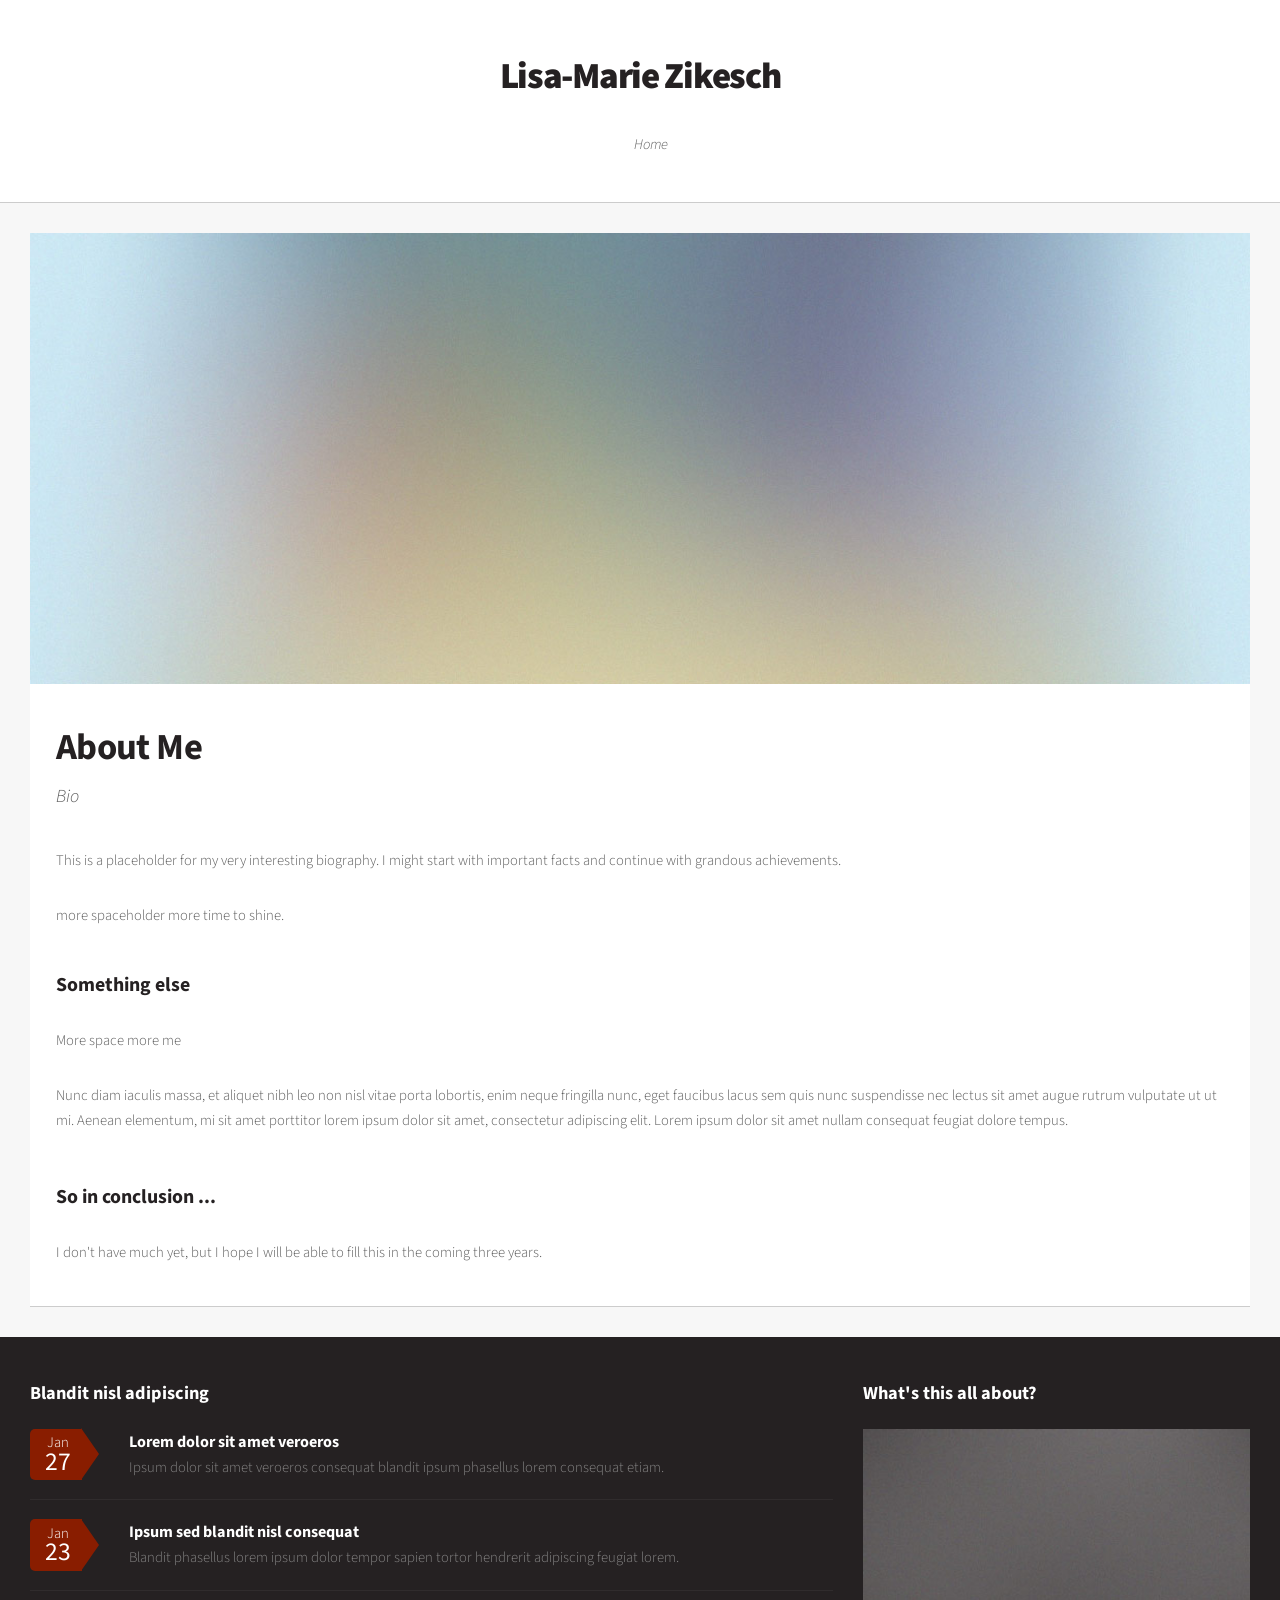
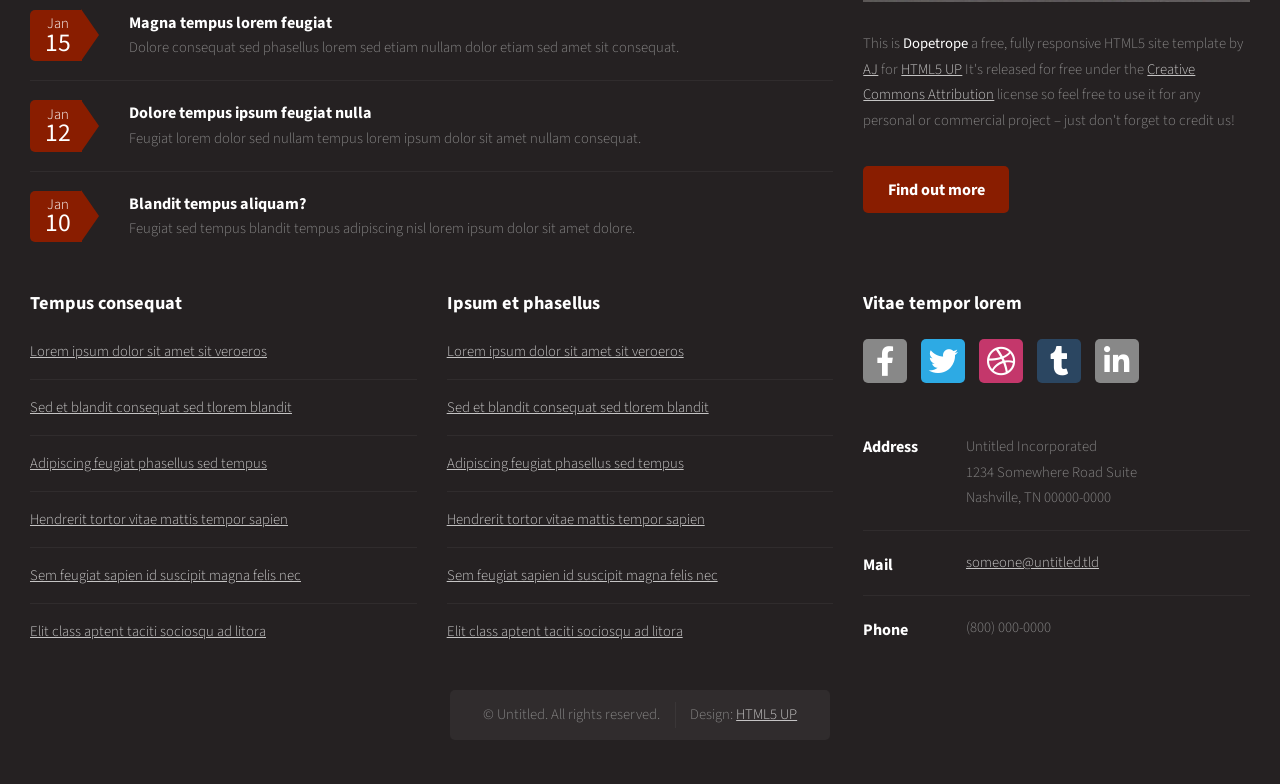
==== impressum.html @ c59437ec "create impressum" ====
<!DOCTYPE HTML>
<!--
	Dopetrope by HTML5 UP
	html5up.net | @ajlkn
	Free for personal and commercial use under the CCA 3.0 license (html5up.net/license)
-->
<html>
	<head>
		<title>Impressum</title>
		<meta charset="utf-8" />
		<meta name="viewport" content="width=device-width, initial-scale=1, user-scalable=no" />
		<link rel="stylesheet" href="assets/css/main.css" />
		<link rel="icon" type="image/png" href="images/favicon.png">
	</head>
	<body class="no-sidebar is-preload">
		<div id="page-wrapper">

			<!-- Header -->
				<section id="header">

					<!-- Logo -->
						<h1><a href="index.html">Lisa-Marie Zikesch</a></h1>

					<!-- Nav -->
						<nav id="nav">
							<ul>
								<li><a href="index.html">Home</a></li>
								<!--
								<li class="current"><a href="no-sidebar.html">About Me</a></li>
								<li>
									<a href="#">Menu</a>
									<ul>
										<li><a href="#">Lorem ipsum dolor</a></li>
										<li><a href="#">Magna phasellus</a></li>
										<li><a href="#">Etiam dolore nisl</a></li>
										<li>
											<a href="#">Phasellus consequat</a>
											<ul>
												<li><a href="#">Magna phasellus</a></li>
												<li><a href="#">Etiam dolore nisl</a></li>
												<li><a href="#">Veroeros feugiat</a></li>
												<li><a href="#">Nisl sed aliquam</a></li>
												<li><a href="#">Dolore adipiscing</a></li>
											</ul>
										</li>
										<li><a href="#">Veroeros feugiat</a></li>
									</ul>
								</li>
						
								<li><a href="left-sidebar.html">Left Sidebar</a></li>
								<li><a href="right-sidebar.html">Right Sidebar</a></li>
							-->
						
							</ul>
						</nav>

				</section>

			<!-- Main -->
				<section id="main">
					<div class="container">

						<!-- Content -->
							<article class="box post">
								<a href="#" class="image featured"><img src="images/pic01.jpg" alt="" /></a>
								<header>
									<h2>About Me</h2>
									<p>Bio</p>
								</header>
								<p>
									This is a placeholder for my very interesting biography. I might start with important facts and continue with grandous achievements.
								</p>
								<p>
									more spaceholder more time to shine.
								</p>
								<section>
									<header>
										<h3>Something else</h3>
									</header>
									<p>
										More space more me
									</p>
									<p>
										Nunc diam iaculis massa, et aliquet nibh leo non nisl vitae porta lobortis, enim neque fringilla nunc,
										eget faucibus lacus sem quis nunc suspendisse nec lectus sit amet augue rutrum vulputate ut ut mi. Aenean
										elementum, mi sit amet porttitor lorem ipsum dolor sit amet, consectetur adipiscing elit. Lorem ipsum dolor
										sit amet nullam consequat feugiat dolore tempus.
									</p>
								</section>
								<section>
									<header>
										<h3>So in conclusion ...</h3>
									</header>
									<p>
										I don't have much yet, but I hope I will be able to fill this in the coming three years.
									</p>
								</section>
							</article>

					</div>
				</section>

			<!-- Footer -->
				<section id="footer">
					<div class="container">
						<div class="row">
							<div class="col-8 col-12-medium">
								<section>
									<header>
										<h2>Blandit nisl adipiscing</h2>
									</header>
									<ul class="dates">
										<li>
											<span class="date">Jan <strong>27</strong></span>
											<h3><a href="#">Lorem dolor sit amet veroeros</a></h3>
											<p>Ipsum dolor sit amet veroeros consequat blandit ipsum phasellus lorem consequat etiam.</p>
										</li>
										<li>
											<span class="date">Jan <strong>23</strong></span>
											<h3><a href="#">Ipsum sed blandit nisl consequat</a></h3>
											<p>Blandit phasellus lorem ipsum dolor tempor sapien tortor hendrerit adipiscing feugiat lorem.</p>
										</li>
										<li>
											<span class="date">Jan <strong>15</strong></span>
											<h3><a href="#">Magna tempus lorem feugiat</a></h3>
											<p>Dolore consequat sed phasellus lorem sed etiam nullam dolor etiam sed amet sit consequat.</p>
										</li>
										<li>
											<span class="date">Jan <strong>12</strong></span>
											<h3><a href="#">Dolore tempus ipsum feugiat nulla</a></h3>
											<p>Feugiat lorem dolor sed nullam tempus lorem ipsum dolor sit amet nullam consequat.</p>
										</li>
										<li>
											<span class="date">Jan <strong>10</strong></span>
											<h3><a href="#">Blandit tempus aliquam?</a></h3>
											<p>Feugiat sed tempus blandit tempus adipiscing nisl lorem ipsum dolor sit amet dolore.</p>
										</li>
									</ul>
								</section>
							</div>
							<div class="col-4 col-12-medium">
								<section>
									<header>
										<h2>What's this all about?</h2>
									</header>
									<a href="#" class="image featured"><img src="images/pic10.jpg" alt="" /></a>
									<p>
										This is <strong>Dopetrope</strong> a free, fully responsive HTML5 site template by
										<a href="http://twitter.com/ajlkn">AJ</a> for <a href="http://html5up.net/">HTML5 UP</a> It's released for free under
										the <a href="http://html5up.net/license/">Creative Commons Attribution</a> license so feel free to use it for any personal or commercial project &ndash; just don't forget to credit us!
									</p>
									<footer>
										<ul class="actions">
											<li><a href="#" class="button">Find out more</a></li>
										</ul>
									</footer>
								</section>
							</div>
							<div class="col-4 col-6-medium col-12-small">
								<section>
									<header>
										<h2>Tempus consequat</h2>
									</header>
									<ul class="divided">
										<li><a href="#">Lorem ipsum dolor sit amet sit veroeros</a></li>
										<li><a href="#">Sed et blandit consequat sed tlorem blandit</a></li>
										<li><a href="#">Adipiscing feugiat phasellus sed tempus</a></li>
										<li><a href="#">Hendrerit tortor vitae mattis tempor sapien</a></li>
										<li><a href="#">Sem feugiat sapien id suscipit magna felis nec</a></li>
										<li><a href="#">Elit class aptent taciti sociosqu ad litora</a></li>
									</ul>
								</section>
							</div>
							<div class="col-4 col-6-medium col-12-small">
								<section>
									<header>
										<h2>Ipsum et phasellus</h2>
									</header>
									<ul class="divided">
										<li><a href="#">Lorem ipsum dolor sit amet sit veroeros</a></li>
										<li><a href="#">Sed et blandit consequat sed tlorem blandit</a></li>
										<li><a href="#">Adipiscing feugiat phasellus sed tempus</a></li>
										<li><a href="#">Hendrerit tortor vitae mattis tempor sapien</a></li>
										<li><a href="#">Sem feugiat sapien id suscipit magna felis nec</a></li>
										<li><a href="#">Elit class aptent taciti sociosqu ad litora</a></li>
									</ul>
								</section>
							</div>
							<div class="col-4 col-12-medium">
								<section>
									<header>
										<h2>Vitae tempor lorem</h2>
									</header>
									<ul class="social">
										<li><a class="icon brands fa-facebook-f" href="#"><span class="label">Facebook</span></a></li>
										<li><a class="icon brands fa-twitter" href="#"><span class="label">Twitter</span></a></li>
										<li><a class="icon brands fa-dribbble" href="#"><span class="label">Dribbble</span></a></li>
										<li><a class="icon brands fa-tumblr" href="#"><span class="label">Tumblr</span></a></li>
										<li><a class="icon brands fa-linkedin-in" href="#"><span class="label">LinkedIn</span></a></li>
									</ul>
									<ul class="contact">
										<li>
											<h3>Address</h3>
											<p>
												Untitled Incorporated<br />
												1234 Somewhere Road Suite<br />
												Nashville, TN 00000-0000
											</p>
										</li>
										<li>
											<h3>Mail</h3>
											<p><a href="#">someone@untitled.tld</a></p>
										</li>
										<li>
											<h3>Phone</h3>
											<p>(800) 000-0000</p>
										</li>
									</ul>
								</section>
							</div>
							<div class="col-12">

								<!-- Copyright -->
									<div id="copyright">
										<ul class="links">
											<li>&copy; Untitled. All rights reserved.</li><li>Design: <a href="http://html5up.net">HTML5 UP</a></li>
										</ul>
									</div>

							</div>
						</div>
					</div>
				</section>

		</div>

		<!-- Scripts -->
			<script src="assets/js/jquery.min.js"></script>
			<script src="assets/js/jquery.dropotron.min.js"></script>
			<script src="assets/js/browser.min.js"></script>
			<script src="assets/js/breakpoints.min.js"></script>
			<script src="assets/js/util.js"></script>
			<script src="assets/js/main.js"></script>

	</body>
</html>
---- assets/css/main.css ----
@import url("fontawesome-all.min.css");
@import url("https://fonts.googleapis.com/css?family=Source+Sans+Pro:300,400,700,900,300italic");

/*
	Dopetrope by HTML5 UP
	html5up.net | @ajlkn
	Free for personal and commercial use under the CCA 3.0 license (html5up.net/license)
*/

html, body, div, span, applet, object,
iframe, h1, h2, h3, h4, h5, h6, p, blockquote,
pre, a, abbr, acronym, address, big, cite,
code, del, dfn, em, img, ins, kbd, q, s, samp,
small, strike, strong, sub, sup, tt, var, b,
u, i, center, dl, dt, dd, ol, ul, li, fieldset,
form, label, legend, table, caption, tbody,
tfoot, thead, tr, th, td, article, aside,
canvas, details, embed, figure, figcaption,
footer, header, hgroup, menu, nav, output, ruby,
section, summary, time, mark, audio, video {
	margin: 0;
	padding: 0;
	border: 0;
	font-size: 100%;
	font: inherit;
	vertical-align: baseline;}

article, aside, details, figcaption, figure,
footer, header, hgroup, menu, nav, section {
	display: block;}

body {
	line-height: 1;
}

ol, ul {
	list-style: none;
}

blockquote, q {
	quotes: none;
}

	blockquote:before, blockquote:after, q:before, q:after {
		content: '';
		content: none;
	}

table {
	border-collapse: collapse;
	border-spacing: 0;
}

body {
	-webkit-text-size-adjust: none;
}

mark {
	background-color: transparent;
	color: inherit;
}

input::-moz-focus-inner {
	border: 0;
	padding: 0;
}

input, select, textarea {
	-moz-appearance: none;
	-webkit-appearance: none;
	-ms-appearance: none;
	appearance: none;
}

/* Basic */

	html {
		box-sizing: border-box;
	}

	*, *:before, *:after {
		box-sizing: inherit;
	}

	body {
		background: #252122;
		background-image: url("images/bg02.png");
	}

		body.is-preload *, body.is-preload *:before, body.is-preload *:after {
			-moz-animation: none !important;
			-webkit-animation: none !important;
			-ms-animation: none !important;
			animation: none !important;
			-moz-transition: none !important;
			-webkit-transition: none !important;
			-ms-transition: none !important;
			transition: none !important;
		}

	body, input, textarea, select {
		font-family: 'Source Sans Pro';
		font-weight: 300;
		color: #5d5d5d;
		font-size: 14pt;
		line-height: 1.75em;
	}

	strong, b {
		color: #252122;
		font-weight: 400;
	}

	i, em {
		font-style: italic;
	}

	sub {
		position: relative;
		top: 0.5em;
		font-size: 0.8em;
	}

	sup {
		position: relative;
		top: -0.5em;
		font-size: 0.8em;
	}

	blockquote {
		border-left: solid 0.75em #dddddd;
		padding: 1em 0 1em 1.5em;
		font-style: italic;
	}

	h1, h2, h3, h4, h5, h6 {
		color: #252122;
		font-weight: 700;
	}

	h1 a, h2 a, h3 a, h4 a, h5 a, h6 a {
		color: inherit;
		text-decoration: none;
	}

	h2 {
		font-size: 1.5em;
	}

	h3 {
		font-size: 1.35em;
	}

	a {
		color: #891d00;
		text-decoration: underline;
	}

		a:hover {
			text-decoration: none;
		}

	br.clear {
		clear: both;
	}

	hr {
		border: 0;
		border-top: solid 1px #dddddd;
		height: 1px;
		margin: 2em 0 2em 0;
	}

	p, ul, ol, dl, table {
		margin-bottom: 2em;
	}

/* Container */

	.container {
		margin: 0 auto;
		max-width: 100%;
		width: 70em;
	}

		@media screen and (max-width: 1680px) {

			.container {
				width: 70em;
			}

		}

		@media screen and (max-width: 1280px) {

			.container {
				width: calc(100% - 60px);
			}

		}

		@media screen and (max-width: 980px) {

			.container {
				width: calc(100% - 80px);
			}

		}

		@media screen and (max-width: 736px) {

			.container {
				width: calc(100% - 40px);
			}

		}

/* Row */

	.row {
		display: flex;
		flex-wrap: wrap;
		box-sizing: border-box;
		align-items: stretch;
	}

		.row > * {
			box-sizing: border-box;
		}

		.row.gtr-uniform > * > :last-child {
			margin-bottom: 0;
		}

		.row.aln-left {
			justify-content: flex-start;
		}

		.row.aln-center {
			justify-content: center;
		}

		.row.aln-right {
			justify-content: flex-end;
		}

		.row.aln-top {
			align-items: flex-start;
		}

		.row.aln-middle {
			align-items: center;
		}

		.row.aln-bottom {
			align-items: flex-end;
		}

		.row > .imp {
			order: -1;
		}

		.row > .col-1 {
			width: 8.33333%;
		}

		.row > .off-1 {
			margin-left: 8.33333%;
		}

		.row > .col-2 {
			width: 16.66667%;
		}

		.row > .off-2 {
			margin-left: 16.66667%;
		}

		.row > .col-3 {
			width: 25%;
		}

		.row > .off-3 {
			margin-left: 25%;
		}

		.row > .col-4 {
			width: 33.33333%;
		}

		.row > .off-4 {
			margin-left: 33.33333%;
		}

		.row > .col-5 {
			width: 41.66667%;
		}

		.row > .off-5 {
			margin-left: 41.66667%;
		}

		.row > .col-6 {
			width: 50%;
		}

		.row > .off-6 {
			margin-left: 50%;
		}

		.row > .col-7 {
			width: 58.33333%;
		}

		.row > .off-7 {
			margin-left: 58.33333%;
		}

		.row > .col-8 {
			width: 66.66667%;
		}

		.row > .off-8 {
			margin-left: 66.66667%;
		}

		.row > .col-9 {
			width: 75%;
		}

		.row > .off-9 {
			margin-left: 75%;
		}

		.row > .col-10 {
			width: 83.33333%;
		}

		.row > .off-10 {
			margin-left: 83.33333%;
		}

		.row > .col-11 {
			width: 91.66667%;
		}

		.row > .off-11 {
			margin-left: 91.66667%;
		}

		.row > .col-12 {
			width: 100%;
		}

		.row > .off-12 {
			margin-left: 100%;
		}

		.row.gtr-0 {
			margin-top: 0px;
			margin-left: 0px;
		}

			.row.gtr-0 > * {
				padding: 0px 0 0 0px;
			}

			.row.gtr-0.gtr-uniform {
				margin-top: 0px;
			}

				.row.gtr-0.gtr-uniform > * {
					padding-top: 0px;
				}

		.row.gtr-25 {
			margin-top: -12.5px;
			margin-left: -12.5px;
		}

			.row.gtr-25 > * {
				padding: 12.5px 0 0 12.5px;
			}

			.row.gtr-25.gtr-uniform {
				margin-top: -12.5px;
			}

				.row.gtr-25.gtr-uniform > * {
					padding-top: 12.5px;
				}

		.row.gtr-50 {
			margin-top: -25px;
			margin-left: -25px;
		}

			.row.gtr-50 > * {
				padding: 25px 0 0 25px;
			}

			.row.gtr-50.gtr-uniform {
				margin-top: -25px;
			}

				.row.gtr-50.gtr-uniform > * {
					padding-top: 25px;
				}

		.row {
			margin-top: -50px;
			margin-left: -50px;
		}

			.row > * {
				padding: 50px 0 0 50px;
			}

			.row.gtr-uniform {
				margin-top: -50px;
			}

				.row.gtr-uniform > * {
					padding-top: 50px;
				}

		.row.gtr-150 {
			margin-top: -75px;
			margin-left: -75px;
		}

			.row.gtr-150 > * {
				padding: 75px 0 0 75px;
			}

			.row.gtr-150.gtr-uniform {
				margin-top: -75px;
			}

				.row.gtr-150.gtr-uniform > * {
					padding-top: 75px;
				}

		.row.gtr-200 {
			margin-top: -100px;
			margin-left: -100px;
		}

			.row.gtr-200 > * {
				padding: 100px 0 0 100px;
			}

			.row.gtr-200.gtr-uniform {
				margin-top: -100px;
			}

				.row.gtr-200.gtr-uniform > * {
					padding-top: 100px;
				}

		@media screen and (max-width: 1680px) {

			.row {
				display: flex;
				flex-wrap: wrap;
				box-sizing: border-box;
				align-items: stretch;
			}

				.row > * {
					box-sizing: border-box;
				}

				.row.gtr-uniform > * > :last-child {
					margin-bottom: 0;
				}

				.row.aln-left {
					justify-content: flex-start;
				}

				.row.aln-center {
					justify-content: center;
				}

				.row.aln-right {
					justify-content: flex-end;
				}

				.row.aln-top {
					align-items: flex-start;
				}

				.row.aln-middle {
					align-items: center;
				}

				.row.aln-bottom {
					align-items: flex-end;
				}

				.row > .imp-xlarge {
					order: -1;
				}

				.row > .col-1-xlarge {
					width: 8.33333%;
				}

				.row > .off-1-xlarge {
					margin-left: 8.33333%;
				}

				.row > .col-2-xlarge {
					width: 16.66667%;
				}

				.row > .off-2-xlarge {
					margin-left: 16.66667%;
				}

				.row > .col-3-xlarge {
					width: 25%;
				}

				.row > .off-3-xlarge {
					margin-left: 25%;
				}

				.row > .col-4-xlarge {
					width: 33.33333%;
				}

				.row > .off-4-xlarge {
					margin-left: 33.33333%;
				}

				.row > .col-5-xlarge {
					width: 41.66667%;
				}

				.row > .off-5-xlarge {
					margin-left: 41.66667%;
				}

				.row > .col-6-xlarge {
					width: 50%;
				}

				.row > .off-6-xlarge {
					margin-left: 50%;
				}

				.row > .col-7-xlarge {
					width: 58.33333%;
				}

				.row > .off-7-xlarge {
					margin-left: 58.33333%;
				}

				.row > .col-8-xlarge {
					width: 66.66667%;
				}

				.row > .off-8-xlarge {
					margin-left: 66.66667%;
				}

				.row > .col-9-xlarge {
					width: 75%;
				}

				.row > .off-9-xlarge {
					margin-left: 75%;
				}

				.row > .col-10-xlarge {
					width: 83.33333%;
				}

				.row > .off-10-xlarge {
					margin-left: 83.33333%;
				}

				.row > .col-11-xlarge {
					width: 91.66667%;
				}

				.row > .off-11-xlarge {
					margin-left: 91.66667%;
				}

				.row > .col-12-xlarge {
					width: 100%;
				}

				.row > .off-12-xlarge {
					margin-left: 100%;
				}

				.row.gtr-0 {
					margin-top: 0px;
					margin-left: 0px;
				}

					.row.gtr-0 > * {
						padding: 0px 0 0 0px;
					}

					.row.gtr-0.gtr-uniform {
						margin-top: 0px;
					}

						.row.gtr-0.gtr-uniform > * {
							padding-top: 0px;
						}

				.row.gtr-25 {
					margin-top: -12.5px;
					margin-left: -12.5px;
				}

					.row.gtr-25 > * {
						padding: 12.5px 0 0 12.5px;
					}

					.row.gtr-25.gtr-uniform {
						margin-top: -12.5px;
					}

						.row.gtr-25.gtr-uniform > * {
							padding-top: 12.5px;
						}

				.row.gtr-50 {
					margin-top: -25px;
					margin-left: -25px;
				}

					.row.gtr-50 > * {
						padding: 25px 0 0 25px;
					}

					.row.gtr-50.gtr-uniform {
						margin-top: -25px;
					}

						.row.gtr-50.gtr-uniform > * {
							padding-top: 25px;
						}

				.row {
					margin-top: -50px;
					margin-left: -50px;
				}

					.row > * {
						padding: 50px 0 0 50px;
					}

					.row.gtr-uniform {
						margin-top: -50px;
					}

						.row.gtr-uniform > * {
							padding-top: 50px;
						}

				.row.gtr-150 {
					margin-top: -75px;
					margin-left: -75px;
				}

					.row.gtr-150 > * {
						padding: 75px 0 0 75px;
					}

					.row.gtr-150.gtr-uniform {
						margin-top: -75px;
					}

						.row.gtr-150.gtr-uniform > * {
							padding-top: 75px;
						}

				.row.gtr-200 {
					margin-top: -100px;
					margin-left: -100px;
				}

					.row.gtr-200 > * {
						padding: 100px 0 0 100px;
					}

					.row.gtr-200.gtr-uniform {
						margin-top: -100px;
					}

						.row.gtr-200.gtr-uniform > * {
							padding-top: 100px;
						}

		}

		@media screen and (max-width: 1280px) {

			.row {
				display: flex;
				flex-wrap: wrap;
				box-sizing: border-box;
				align-items: stretch;
			}

				.row > * {
					box-sizing: border-box;
				}

				.row.gtr-uniform > * > :last-child {
					margin-bottom: 0;
				}

				.row.aln-left {
					justify-content: flex-start;
				}

				.row.aln-center {
					justify-content: center;
				}

				.row.aln-right {
					justify-content: flex-end;
				}

				.row.aln-top {
					align-items: flex-start;
				}

				.row.aln-middle {
					align-items: center;
				}

				.row.aln-bottom {
					align-items: flex-end;
				}

				.row > .imp-large {
					order: -1;
				}

				.row > .col-1-large {
					width: 8.33333%;
				}

				.row > .off-1-large {
					margin-left: 8.33333%;
				}

				.row > .col-2-large {
					width: 16.66667%;
				}

				.row > .off-2-large {
					margin-left: 16.66667%;
				}

				.row > .col-3-large {
					width: 25%;
				}

				.row > .off-3-large {
					margin-left: 25%;
				}

				.row > .col-4-large {
					width: 33.33333%;
				}

				.row > .off-4-large {
					margin-left: 33.33333%;
				}

				.row > .col-5-large {
					width: 41.66667%;
				}

				.row > .off-5-large {
					margin-left: 41.66667%;
				}

				.row > .col-6-large {
					width: 50%;
				}

				.row > .off-6-large {
					margin-left: 50%;
				}

				.row > .col-7-large {
					width: 58.33333%;
				}

				.row > .off-7-large {
					margin-left: 58.33333%;
				}

				.row > .col-8-large {
					width: 66.66667%;
				}

				.row > .off-8-large {
					margin-left: 66.66667%;
				}

				.row > .col-9-large {
					width: 75%;
				}

				.row > .off-9-large {
					margin-left: 75%;
				}

				.row > .col-10-large {
					width: 83.33333%;
				}

				.row > .off-10-large {
					margin-left: 83.33333%;
				}

				.row > .col-11-large {
					width: 91.66667%;
				}

				.row > .off-11-large {
					margin-left: 91.66667%;
				}

				.row > .col-12-large {
					width: 100%;
				}

				.row > .off-12-large {
					margin-left: 100%;
				}

				.row.gtr-0 {
					margin-top: 0px;
					margin-left: 0px;
				}

					.row.gtr-0 > * {
						padding: 0px 0 0 0px;
					}

					.row.gtr-0.gtr-uniform {
						margin-top: 0px;
					}

						.row.gtr-0.gtr-uniform > * {
							padding-top: 0px;
						}

				.row.gtr-25 {
					margin-top: -7.5px;
					margin-left: -7.5px;
				}

					.row.gtr-25 > * {
						padding: 7.5px 0 0 7.5px;
					}

					.row.gtr-25.gtr-uniform {
						margin-top: -7.5px;
					}

						.row.gtr-25.gtr-uniform > * {
							padding-top: 7.5px;
						}

				.row.gtr-50 {
					margin-top: -15px;
					margin-left: -15px;
				}

					.row.gtr-50 > * {
						padding: 15px 0 0 15px;
					}

					.row.gtr-50.gtr-uniform {
						margin-top: -15px;
					}

						.row.gtr-50.gtr-uniform > * {
							padding-top: 15px;
						}

				.row {
					margin-top: -30px;
					margin-left: -30px;
				}

					.row > * {
						padding: 30px 0 0 30px;
					}

					.row.gtr-uniform {
						margin-top: -30px;
					}

						.row.gtr-uniform > * {
							padding-top: 30px;
						}

				.row.gtr-150 {
					margin-top: -45px;
					margin-left: -45px;
				}

					.row.gtr-150 > * {
						padding: 45px 0 0 45px;
					}

					.row.gtr-150.gtr-uniform {
						margin-top: -45px;
					}

						.row.gtr-150.gtr-uniform > * {
							padding-top: 45px;
						}

				.row.gtr-200 {
					margin-top: -60px;
					margin-left: -60px;
				}

					.row.gtr-200 > * {
						padding: 60px 0 0 60px;
					}

					.row.gtr-200.gtr-uniform {
						margin-top: -60px;
					}

						.row.gtr-200.gtr-uniform > * {
							padding-top: 60px;
						}

		}

		@media screen and (max-width: 980px) {

			.row {
				display: flex;
				flex-wrap: wrap;
				box-sizing: border-box;
				align-items: stretch;
			}

				.row > * {
					box-sizing: border-box;
				}

				.row.gtr-uniform > * > :last-child {
					margin-bottom: 0;
				}

				.row.aln-left {
					justify-content: flex-start;
				}

				.row.aln-center {
					justify-content: center;
				}

				.row.aln-right {
					justify-content: flex-end;
				}

				.row.aln-top {
					align-items: flex-start;
				}

				.row.aln-middle {
					align-items: center;
				}

				.row.aln-bottom {
					align-items: flex-end;
				}

				.row > .imp-medium {
					order: -1;
				}

				.row > .col-1-medium {
					width: 8.33333%;
				}

				.row > .off-1-medium {
					margin-left: 8.33333%;
				}

				.row > .col-2-medium {
					width: 16.66667%;
				}

				.row > .off-2-medium {
					margin-left: 16.66667%;
				}

				.row > .col-3-medium {
					width: 25%;
				}

				.row > .off-3-medium {
					margin-left: 25%;
				}

				.row > .col-4-medium {
					width: 33.33333%;
				}

				.row > .off-4-medium {
					margin-left: 33.33333%;
				}

				.row > .col-5-medium {
					width: 41.66667%;
				}

				.row > .off-5-medium {
					margin-left: 41.66667%;
				}

				.row > .col-6-medium {
					width: 50%;
				}

				.row > .off-6-medium {
					margin-left: 50%;
				}

				.row > .col-7-medium {
					width: 58.33333%;
				}

				.row > .off-7-medium {
					margin-left: 58.33333%;
				}

				.row > .col-8-medium {
					width: 66.66667%;
				}

				.row > .off-8-medium {
					margin-left: 66.66667%;
				}

				.row > .col-9-medium {
					width: 75%;
				}

				.row > .off-9-medium {
					margin-left: 75%;
				}

				.row > .col-10-medium {
					width: 83.33333%;
				}

				.row > .off-10-medium {
					margin-left: 83.33333%;
				}

				.row > .col-11-medium {
					width: 91.66667%;
				}

				.row > .off-11-medium {
					margin-left: 91.66667%;
				}

				.row > .col-12-medium {
					width: 100%;
				}

				.row > .off-12-medium {
					margin-left: 100%;
				}

				.row.gtr-0 {
					margin-top: 0px;
					margin-left: 0px;
				}

					.row.gtr-0 > * {
						padding: 0px 0 0 0px;
					}

					.row.gtr-0.gtr-uniform {
						margin-top: 0px;
					}

						.row.gtr-0.gtr-uniform > * {
							padding-top: 0px;
						}

				.row.gtr-25 {
					margin-top: -10px;
					margin-left: -10px;
				}

					.row.gtr-25 > * {
						padding: 10px 0 0 10px;
					}

					.row.gtr-25.gtr-uniform {
						margin-top: -10px;
					}

						.row.gtr-25.gtr-uniform > * {
							padding-top: 10px;
						}

				.row.gtr-50 {
					margin-top: -20px;
					margin-left: -20px;
				}

					.row.gtr-50 > * {
						padding: 20px 0 0 20px;
					}

					.row.gtr-50.gtr-uniform {
						margin-top: -20px;
					}

						.row.gtr-50.gtr-uniform > * {
							padding-top: 20px;
						}

				.row {
					margin-top: -40px;
					margin-left: -40px;
				}

					.row > * {
						padding: 40px 0 0 40px;
					}

					.row.gtr-uniform {
						margin-top: -40px;
					}

						.row.gtr-uniform > * {
							padding-top: 40px;
						}

				.row.gtr-150 {
					margin-top: -60px;
					margin-left: -60px;
				}

					.row.gtr-150 > * {
						padding: 60px 0 0 60px;
					}

					.row.gtr-150.gtr-uniform {
						margin-top: -60px;
					}

						.row.gtr-150.gtr-uniform > * {
							padding-top: 60px;
						}

				.row.gtr-200 {
					margin-top: -80px;
					margin-left: -80px;
				}

					.row.gtr-200 > * {
						padding: 80px 0 0 80px;
					}

					.row.gtr-200.gtr-uniform {
						margin-top: -80px;
					}

						.row.gtr-200.gtr-uniform > * {
							padding-top: 80px;
						}

		}

		@media screen and (max-width: 736px) {

			.row {
				display: flex;
				flex-wrap: wrap;
				box-sizing: border-box;
				align-items: stretch;
			}

				.row > * {
					box-sizing: border-box;
				}

				.row.gtr-uniform > * > :last-child {
					margin-bottom: 0;
				}

				.row.aln-left {
					justify-content: flex-start;
				}

				.row.aln-center {
					justify-content: center;
				}

				.row.aln-right {
					justify-content: flex-end;
				}

				.row.aln-top {
					align-items: flex-start;
				}

				.row.aln-middle {
					align-items: center;
				}

				.row.aln-bottom {
					align-items: flex-end;
				}

				.row > .imp-small {
					order: -1;
				}

				.row > .col-1-small {
					width: 8.33333%;
				}

				.row > .off-1-small {
					margin-left: 8.33333%;
				}

				.row > .col-2-small {
					width: 16.66667%;
				}

				.row > .off-2-small {
					margin-left: 16.66667%;
				}

				.row > .col-3-small {
					width: 25%;
				}

				.row > .off-3-small {
					margin-left: 25%;
				}

				.row > .col-4-small {
					width: 33.33333%;
				}

				.row > .off-4-small {
					margin-left: 33.33333%;
				}

				.row > .col-5-small {
					width: 41.66667%;
				}

				.row > .off-5-small {
					margin-left: 41.66667%;
				}

				.row > .col-6-small {
					width: 50%;
				}

				.row > .off-6-small {
					margin-left: 50%;
				}

				.row > .col-7-small {
					width: 58.33333%;
				}

				.row > .off-7-small {
					margin-left: 58.33333%;
				}

				.row > .col-8-small {
					width: 66.66667%;
				}

				.row > .off-8-small {
					margin-left: 66.66667%;
				}

				.row > .col-9-small {
					width: 75%;
				}

				.row > .off-9-small {
					margin-left: 75%;
				}

				.row > .col-10-small {
					width: 83.33333%;
				}

				.row > .off-10-small {
					margin-left: 83.33333%;
				}

				.row > .col-11-small {
					width: 91.66667%;
				}

				.row > .off-11-small {
					margin-left: 91.66667%;
				}

				.row > .col-12-small {
					width: 100%;
				}

				.row > .off-12-small {
					margin-left: 100%;
				}

				.row.gtr-0 {
					margin-top: 0px;
					margin-left: 0px;
				}

					.row.gtr-0 > * {
						padding: 0px 0 0 0px;
					}

					.row.gtr-0.gtr-uniform {
						margin-top: 0px;
					}

						.row.gtr-0.gtr-uniform > * {
							padding-top: 0px;
						}

				.row.gtr-25 {
					margin-top: -5px;
					margin-left: -5px;
				}

					.row.gtr-25 > * {
						padding: 5px 0 0 5px;
					}

					.row.gtr-25.gtr-uniform {
						margin-top: -5px;
					}

						.row.gtr-25.gtr-uniform > * {
							padding-top: 5px;
						}

				.row.gtr-50 {
					margin-top: -10px;
					margin-left: -10px;
				}

					.row.gtr-50 > * {
						padding: 10px 0 0 10px;
					}

					.row.gtr-50.gtr-uniform {
						margin-top: -10px;
					}

						.row.gtr-50.gtr-uniform > * {
							padding-top: 10px;
						}

				.row {
					margin-top: -20px;
					margin-left: -20px;
				}

					.row > * {
						padding: 20px 0 0 20px;
					}

					.row.gtr-uniform {
						margin-top: -20px;
					}

						.row.gtr-uniform > * {
							padding-top: 20px;
						}

				.row.gtr-150 {
					margin-top: -30px;
					margin-left: -30px;
				}

					.row.gtr-150 > * {
						padding: 30px 0 0 30px;
					}

					.row.gtr-150.gtr-uniform {
						margin-top: -30px;
					}

						.row.gtr-150.gtr-uniform > * {
							padding-top: 30px;
						}

				.row.gtr-200 {
					margin-top: -40px;
					margin-left: -40px;
				}

					.row.gtr-200 > * {
						padding: 40px 0 0 40px;
					}

					.row.gtr-200.gtr-uniform {
						margin-top: -40px;
					}

						.row.gtr-200.gtr-uniform > * {
							padding-top: 40px;
						}

		}

/* Form */

	form label {
		display: block;
		color: #252122;
		font-weight: 400;
		margin: 0 0 0.5em 0;
	}

	form input[type=text],
	form input[type=email],
	form input[type=password],
	form select,
	form textarea {
		-webkit-appearance: none;
		display: block;
		border: 0;
		padding: 0.75em 1em;
		font-size: 1em;
		border-radius: 5px;
		border: solid 1px #dddddd;
		background: #fff;
		width: 100%;
	}

		form input[type=text]:focus,
		form input[type=email]:focus,
		form input[type=password]:focus,
		form select:focus,
		form textarea:focus {
			box-shadow: inset 0px 0px 1px 1px #43bff0;
		}

	form textarea {
		height: 15em;
	}

	form ::-webkit-input-placeholder {
		color: #555 !important;
	}

	form :-moz-placeholder {
		color: #555 !important;
	}

	form ::-moz-placeholder {
		color: #555 !important;
	}

	form :-ms-input-placeholder {
		color: #555 !important;
	}

	form ::-moz-focus-inner {
		border: 0;
	}

/* Tables */

	table {
		width: 100%;
	}

		table tr {
			border-top: solid 1px #dddddd;
		}

			table tr:first-child {
				border-top: 0;
			}

		table td {
			padding: 0.5em 1em 0.5em 1em;
		}

		table th {
			text-align: left;
			padding: 0.5em 1em 0.5em 1em;
			font-weight: 700;
			margin: 0 0 1em 0;
		}

		table thead {
			border-bottom: solid 2px #dddddd;
		}

/* Section/Article */

	section, article {
		margin-bottom: 2.5em;
	}

		section > :last-child, section:last-child, article > :last-child, article:last-child {
			margin-bottom: 0;
		}

	header {
		margin: 0 0 1.5em 0;
	}

		header > p {
			display: block;
			font-style: italic;
			margin: 0.5em 0 0 0;
			padding-bottom: 0.5em;
		}

		header.major {
			position: relative;
			text-align: center;
			border-top: solid 1px #ccc;
			top: 1em;
			margin: 0 0 3em 0;
		}

			header.major h2 {
				background: #fff;
				position: relative;
				top: -0.65em;
				display: inline;
				margin: 0;
				padding: 0 1em 0 1em;
			}

	footer {
		margin: 2.25em 0 0 0;
	}

/* Box */

	.box {
		background: #ffffff;
		border-bottom: solid 1px #ccc;
		padding: 2.75em 1.75em 2.75em 1.75em;
	}

		.box .image.featured {
			position: relative;
			width: auto;
			left: 1.75em;
			top: 1.75em;
			margin: -4.5em 0 4.25em -3.5em;
		}

		.box.post header {
			padding-top: 1em;
			margin: 0 0 2em 0;
		}

		.box.post h2 {
			font-size: 2.5em;
			letter-spacing: -0.015em;
		}

		.box.post header > p {
			margin-top: 1.25em;
			font-size: 1.25em;
		}

		.box footer ul.actions {
			margin-bottom: 0;
		}

/* Button */

	input[type="button"],
	input[type="submit"],
	input[type="reset"],
	button,
	.button {
		-webkit-appearance: none;
		display: inline-block;
		text-decoration: none;
		cursor: pointer;
		border: 0;
		border-radius: 5px;
		background: #891d00;
		color: #fff !important;
		font-weight: 700;
		outline: 0;
		font-size: 1.1em;
		padding: 0.65em 1.5em 0.65em 1.5em;
		text-align: center;
		-moz-transition: background-color .25s ease-in-out;
		-webkit-transition: background-color .25s ease-in-out;
		-ms-transition: background-color .25s ease-in-out;
		transition: background-color .25s ease-in-out;
	}

		input[type="button"]:hover,
		input[type="submit"]:hover,
		input[type="reset"]:hover,
		button:hover,
		.button:hover {
			background: #891d00;
		}

		input[type="button"]:active,
		input[type="submit"]:active,
		input[type="reset"]:active,
		button:active,
		.button:active {
			background: #891d00;
		}

		input[type="button"].alt,
		input[type="submit"].alt,
		input[type="reset"].alt,
		button.alt,
		.button.alt {
			background: #252122;
		}

			input[type="button"].alt:hover,
			input[type="submit"].alt:hover,
			input[type="reset"].alt:hover,
			button.alt:hover,
			.button.alt:hover {
				background: #353132;
			}

			input[type="button"].alt:active,
			input[type="submit"].alt:active,
			input[type="reset"].alt:active,
			button.alt:active,
			.button.alt:active {
				background: #151112;
			}

		input[type="button"].icon:before,
		input[type="submit"].icon:before,
		input[type="reset"].icon:before,
		button.icon:before,
		.button.icon:before {
			opacity: 0.35;
			position: relative;
			top: 0.05em;
			margin-right: 0.75em;
		}

		input[type="button"].large,
		input[type="submit"].large,
		input[type="reset"].large,
		button.large,
		.button.large {
			font-size: 1.5em;
			padding: 0.75em 1.5em 0.75em 1.5em;
		}

/* Image */

	.image {
		display: inline-block;
		outline: 0;
	}

		.image img {
			display: block;
			width: 100%;
		}

		.image.centered {
			display: block;
			margin: 0 0 2em 0;
		}

			.image.centered img {
				margin: 0 auto;
				width: auto;
			}

		.image.featured {
			display: block;
			width: 100%;
			margin: 0 0 2em 0;
		}

		.image.left {
			float: left;
			margin: 0 2em 2em 0;
		}

/* List */

	ul {
		list-style: disc;
		padding-left: 1em;
	}

		ul li {
			padding-left: 0.5em;
		}

	ol {
		list-style: decimal;
		padding-left: 1.25em;
	}

		ol li {
			padding-left: 0.25em;
		}

/* Actions */

	ul.actions {
		list-style: none;
		padding-left: 0;
	}

		ul.actions li {
			display: inline-block;
			margin-left: 1em;
			padding-left: 0;
		}

			ul.actions li:first-child {
				margin-left: 0;
			}

/* Links */

	ul.links {
		list-style: none;
		padding-left: 0;
	}

		ul.links li {
			display: inline-block;
			border-left: solid 1px rgba(255, 255, 255, 0.05);
			padding: 0 0 0 1em;
			margin: 0 0 0 1em;
		}

			ul.links li:first-child {
				border-left: 0;
				padding-left: 0;
				margin-left: 0;
			}

/* Contact */

	ul.contact {
		list-style: none;
		padding-left: 0;
	}

		ul.contact li {
			position: relative;
			border-top: solid 1px #ddd;
			padding: 1.3em 0 1.3em 7em;
		}

			ul.contact li h3 {
				position: absolute;
				left: 0;
				top: 1.3em;
				font-size: 1.1em;
			}

			ul.contact li p {
				margin: 0;
			}

			ul.contact li:first-child {
				padding-top: 0;
				border-top: 0;
			}

				ul.contact li:first-child h3 {
					top: 0;
				}

/* Dates */

	ul.dates {
		list-style: none;
		padding-left: 0;
	}

		ul.dates li {
			position: relative;
			border-top: solid 1px #ddd;
			padding: 1.3em 0 1.3em 6.75em;
		}

		ul.dates .date {
			display: block;
			position: absolute;
			left: 0;
			top: 1.3em;
			background-color: #891d00;
			height: 3.5em;
			text-align: center;
			color: #fff;
			line-height: 1em;
			border-top-left-radius: 5px;
			border-bottom-left-radius: 5px;
			padding: 0.5em 0.75em 0 1em;
		}

			ul.dates .date:after {
				content: '';
				position: absolute;
				bottom: 0;
				right: -1.2em;
				border-left: solid 1.25em #891d00;
				border-top: solid 1.8em transparent;
				border-bottom: solid 1.8em transparent;
			}

			ul.dates .date strong {
				display: block;
				font-size: 1.75em;
				padding-top: 0.15em;
			}

		ul.dates h3 {
			font-size: 1.1em;
		}

		ul.dates p {
			margin: 0;
		}

		ul.dates li:first-child {
			border-top: 0;
			padding-top: 0;
		}

			ul.dates li:first-child .date {
				top: 0;
			}

/* Divided */

	ul.divided {
		list-style: none;
		padding-left: 0;
	}

		ul.divided li {
			border-top: solid 1px #ddd;
			padding: 1em 0 1em 0;
		}

			ul.divided li:first-child {
				border-top: 0;
				padding-top: 0;
			}

/* Social */

	ul.social {
		list-style: none;
		padding-left: 0;
		overflow: hidden;
		cursor: default;
		margin: 0 0 3.25em 0;
	}

		ul.social li {
			display: inline-block;
			padding-left: 0;
			margin-left: 0.75em;
		}

			ul.social li:first-child {
				margin-left: 0;
			}

			ul.social li a {
				display: inline-block;
				width: 3em;
				height: 3em;
				text-align: center;
				border-radius: 5px;
				background: #888;
				-moz-transition: background-color .25s ease-in-out;
				-webkit-transition: background-color .25s ease-in-out;
				-ms-transition: background-color .25s ease-in-out;
				transition: background-color .25s ease-in-out;
			}

				ul.social li a:before {
					color: #fff;
					font-size: 2em;
					line-height: 1.5em;
				}

				ul.social li a.fa-facebook {
					background: #3c5a98;
				}

					ul.social li a.fa-facebook:hover {
						background: #4c6aa8;
					}

				ul.social li a.fa-twitter {
					background: #2daae4;
				}

					ul.social li a.fa-twitter:hover {
						background: #3dbaf4;
					}

				ul.social li a.fa-dribbble {
					background: #c4376b;
				}

					ul.social li a.fa-dribbble:hover {
						background: #d4477b;
					}

				ul.social li a.fa-linkedin {
					background: #006599;
				}

					ul.social li a.fa-linkedin:hover {
						background: #1075a9;
					}
				
				ul.social li a.fa-github {
					background: #006599;
				}

					ul.social li a.fa-github:hover {
						background: #1075a9;
					}	

				ul.social li a.fa-email {
					background: #006599;
				}

					ul.social li a.fa-email:hover {
						background: #1075a9;
					}

				ul.social li a.fa-tumblr {
					background: #2b4661;
				}

					ul.social li a.fa-tumblr:hover {
						background: #3b5671;
					}

				ul.social li a.fa-google-plus {
					background: #da2713;
				}

					ul.social li a.fa-google-plus:hover {
						background: #ea3723;
					}

/* Icons */

	.icon {
		text-decoration: none;
		position: relative;
		text-decoration: none;
	}

		.icon:before {
			-moz-osx-font-smoothing: grayscale;
			-webkit-font-smoothing: antialiased;
			display: inline-block;
			font-style: normal;
			font-variant: normal;
			text-rendering: auto;
			line-height: 1;
			text-transform: none !important;
			font-family: 'Font Awesome 5 Free';
			font-weight: 400;
		}

		.icon.solid:before {
			font-weight: 900;
		}

		.icon.brands:before {
			font-family: 'Font Awesome 5 Brands';
		}

		.icon:before {
			line-height: inherit;
		}

		.icon > .label {
			display: none;
		}

		.icon.featured {
			position: relative;
			display: inline-block;
			background-color: #891d00;
			width: 9em;
			padding: 1.75em 0 0.75em 0;
			border-top-left-radius: 5px;
			border-top-right-radius: 5px;
			margin: 0 0 4.5em 0;
			cursor: default;
		}

			.icon.featured:before {
				font-size: 4.5em;
				line-height: 1em;
				color: #fff;
			}

			.icon.featured:after {
				content: '';
				position: absolute;
				bottom: -1.95em;
				left: 0;
				border-top: solid 2em #d52349;
				border-left: solid 4.5em transparent;
				border-right: solid 4.5em transparent;
			}

			.icon.featured.alt {
				background-color: #252122;
			}

				.icon.featured.alt:after {
					border-top-color: #252122;
				}

			.icon.featured.alt2 {
				background-color: #827a7c;
			}

				.icon.featured.alt2:after {
					border-top-color: #827a7c;
				}

/* Page Wrapper */

	#page-wrapper > section {
		margin-bottom: 0;
	}

/* Header */

	#header {
		position: relative;
		background: #ffffff;
		border-bottom: solid 1px #ccc;
		padding: 5em 0 4em 0;
		text-align: center;
	}

		#header h1 {
			color: #252122;
			font-weight: 900;
			font-size: 2.5em;
			letter-spacing: -0.035em;
			line-height: 1;
		}

/* Nav */

	#nav {
		margin: 2.5em 0 0 0;
	}

		#nav > ul {
			margin: 0;
		}

			#nav > ul > li {
				display: inline-block;
				font-style: italic;
				margin: 0 0.35em 0 0.35em;
			}

				#nav > ul > li > ul {
					display: none;
				}

				#nav > ul > li > a {
					border-radius: 5px;
					color: #5d5d5d;
					text-decoration: none;
					padding: 0.6em 1.2em 0.6em 1.2em;
					-moz-transition: background-color .25s ease-in-out;
					-webkit-transition: background-color .25s ease-in-out;
					-ms-transition: background-color .25s ease-in-out;
					transition: background-color .25s ease-in-out;
					outline: 0;
				}

				#nav > ul > li:hover > a, #nav > ul > li.active > a {
					background: #f3f3f3;
				}

				#nav > ul > li.current > a {
					background: #891d00;
					color: #fff !important;
					font-weight: 700;
				}

	.dropotron {
		border-radius: 5px;
		background-color: #252122;
		background-color: rgba(34, 30, 31, 0.98);
		padding: 1.25em 1.5em 1.25em 1.5em;
		font-style: italic;
		min-width: 13em;
		box-shadow: 0px 8px 15px 0px rgba(0, 0, 0, 0.5);
		text-align: left;
		margin-top: -1.25em;
		margin-left: -1px;
		list-style: none;
	}

		.dropotron a, .dropotron span {
			color: #aaa;
			text-decoration: none;
			-moz-transition: color .25s ease-in-out;
			-webkit-transition: color .25s ease-in-out;
			-ms-transition: color .25s ease-in-out;
			transition: color .25s ease-in-out;
		}

		.dropotron li {
			padding: 0.25em 0 0.25em 0;
		}

			.dropotron li:hover > a, .dropotron li:hover > span {
				color: #fff;
			}

		.dropotron.level-0 {
			margin-top: 2em;
		}

			.dropotron.level-0:before {
				content: '';
				display: block;
				position: absolute;
				left: 50%;
				margin-left: -10px;
				top: -9px;
				border-left: solid 10px transparent;
				border-right: solid 10px transparent;
				border-bottom: solid 10px #252122;
				border-bottom-color: rgba(34, 30, 31, 0.98);
			}

/* Banner */

	#banner {
		background: #fff url("../../images/websiteheader.png");
		background-position: center center;
		background-size: auto 100%;
		background-repeat: no-repeat;
		text-align: center;
		position: relative;
		padding: 8em 0;
		margin: 4em 0 0 0;
	}

		#banner header {
			background-color: rgba(34, 30, 31, 0.82);
			display: inline-block;
			padding: 2.5em 5em;
			border-radius: 5px;
		}

			#banner header h2 {
				color: #fff;
				font-weight: 700;
				font-size: 2.5em;
				margin: 0 0 0.65em 0;
			}

			#banner header p {
				color: #bda69f;
				padding: 0;
				font-style: normal;
				margin: 0;
				font-size: 1.5em;
			}

/* Intro */

	#intro {
		text-align: center;
		overflow: hidden;
	}

		#intro section {
			margin: 3em 0;
			padding: 2.5em 0;
		}

		#intro h2 {
			font-size: 1.75em;
		}

		#intro p {
			margin: 0;
		}

		#intro .middle {
			position: relative;
			z-index: 1;
		}

			#intro .middle:before {
				content: '';
				width: 32px;
				height: 100%;
				position: absolute;
				left: -24px;
				top: 0;
				display: block;
				z-index: -1;
				box-shadow: 32px 0 0 0 #fff, 0 -32px 0 0 #fff, 0 32px 0 0 #fff, 32px 32px 0 0 #fff, 32px -32px 0 0 #fff, 0 0 32px 0 rgba(0, 0, 0, 0.15);
			}

			#intro .middle:after {
				content: '';
				width: 32px;
				height: 100%;
				position: absolute;
				right: -24px;
				top: 0;
				display: block;
				z-index: -1;
				box-shadow: -32px 0 0 0 #fff, 0 -32px 0 0 #fff, 0 32px 0 0 #fff, -32px 32px 0 0 #fff, -32px -32px 0 0 #fff, 0 0 32px 0 rgba(0, 0, 0, 0.15);
			}

		#intro .button {
			min-width: 12em;
		}

		#intro footer {
			margin: 0;
		}

/* Main */

	#main {
		position: relative;
		background: #f7f7f7 url("images/bg02.png");
		padding: 4em 0 4em 0;
	}

		#main:before {
			content: '';
			position: absolute;
			top: 0;
			left: 0;
			width: 100%;
			background: url("images/bg01.png");
			background-size: 100% 100%;
			z-index: 0;
			opacity: 0.1;
		}

		#main .major h2 {
			background: #f7f7f7 url("images/bg02.png");
		}

/* Footer */

	#footer {
		position: relative;
		color: #858484;
		padding: 4em 0;
	}

		#footer:before {
			content: '';
			position: absolute;
			top: 0;
			left: 0;
			width: 100%;
			background: url("images/bg01.png");
			background-size: 100% 100%;
			z-index: 0;
			opacity: 0.5;
		}

		#footer a {
			color: #c5c4c4;
		}

		#footer h2, #footer h3, #footer h4, #footer h5, #footer h6, #footer strong, #footer b {
			color: #fff;
		}

			#footer h2 a, #footer h3 a, #footer h4 a, #footer h5 a, #footer h6 a, #footer strong a, #footer b a {
				color: inherit;
			}

		#footer ul.contact li,
		#footer ul.dates li,
		#footer ul.divided li {
			border-top-color: #353434;
			border-top-color: rgba(255, 255, 255, 0.05);
		}

		#footer header {
			margin: 0 0 3em 0;
		}

			#footer header h2 {
				font-size: 1.75em;
			}

/* Copyright */

	#copyright {
		text-align: center;
		margin: 3em 0 2em 0;
	}

		#copyright ul.links {
			display: inline-block;
			background: #2C2929;
			background: rgba(255, 255, 255, 0.05);
			border-radius: 5px;
			margin: 0;
			padding: 0.85em 2.25em 0.85em 2.25em;
		}

/* XLarge */

	@media screen and (max-width: 1680px) {

		/* Basic */

			body, input, textarea, select {
				font-size: 12pt;
			}

	}

/* Large */

	@media screen and (max-width: 1280px) {

		/* Basic */

			body, input, textarea, select {
				font-size: 11pt;
			}

		/* Section/Article */

			header.major {
				margin: 0.75em 0 2.5em 0;
			}

				header.major h2 {
					padding: 0 1em 0 1em;
				}

		/* Social */

			ul.social li {
				margin: 0 0 0.25em 0.75em;
			}

		/* Header */

			#header {
				padding: 4em 0 3em 0;
			}

		/* Banner */

			#banner {
				padding: 6em 0;
				margin: 3em 0 0 0;
			}

		/* Intro */

			#intro {
				padding: 0;
			}

				#intro section {
					padding: 1em 2em;
				}

				#intro .middle:before {
					left: -12px;
				}

				#intro .middle:after {
					right: -12px;
				}

		/* Main */

			#main {
				padding: 30px 0;
			}

		/* Footer */

			#footer {
				padding: 3em 0;
			}

				#footer:before {
					height: 2.5em;
				}

				#footer header {
					margin: 0 0 1.5em 0;
				}

					#footer header h2 {
						font-size: 1.25em;
					}

		/* Copyright */

			#copyright {
				margin: 0;
			}

	}

/* Medium */

	#navPanel, #titleBar {
		display: none;
	}

	@media screen and (max-width: 980px) {

		/* Basic */

			html, body {
				overflow-x: hidden;
			}

		/* Box */

			.box footer ul.actions li {
				margin: 1em 0 0 0;
				display: block;
			}

				.box footer ul.actions li .button {
					width: 100%;
				}

				.box footer ul.actions li:first-child {
					margin-top: 0;
				}

		/* Header */

			#header {
				padding: 3.5em 0 3em 0;
			}

		/* Nav */

			#nav {
				display: none;
			}

		/* Intro */

			#intro {
				padding: 3em 0 0 0;
			}

				#intro section {
					position: relative;
					border-top: solid 1px #dfdfdf;
					margin: 0;
					padding: 40px 0 0 0;
				}

					#intro section.first {
						border-top: 0;
						padding-top: 0;
					}

					#intro section p {
						margin: 0;
					}

				#intro .middle:before, #intro .middle:after {
					display: none;
				}

				#intro footer {
					padding: 3em 0 0 0;
				}

					#intro footer ul.actions {
						margin-bottom: 0;
					}

		/* Main */

			#main {
				padding: 40px 0;
			}

		/* Copyright */

			#copyright ul.links {
				display: block;
			}

		/* Nav */

			#page-wrapper {
				-moz-backface-visibility: hidden;
				-webkit-backface-visibility: hidden;
				-ms-backface-visibility: hidden;
				backface-visibility: hidden;
				-moz-transition: -moz-transform 0.5s ease;
				-webkit-transition: -webkit-transform 0.5s ease;
				-ms-transition: -ms-transform 0.5s ease;
				transition: transform 0.5s ease;
				padding-bottom: 1px;
			}

			#titleBar {
				-moz-backface-visibility: hidden;
				-webkit-backface-visibility: hidden;
				-ms-backface-visibility: hidden;
				backface-visibility: hidden;
				-moz-transition: -moz-transform 0.5s ease;
				-webkit-transition: -webkit-transform 0.5s ease;
				-ms-transition: -ms-transform 0.5s ease;
				transition: transform 0.5s ease;
				display: block;
				height: 44px;
				left: 0;
				position: fixed;
				top: 0;
				width: 100%;
				z-index: 10001;
				background: none;
			}

				#titleBar .toggle {
					text-decoration: none;
					width: 80px;
					height: 60px;
				}

					#titleBar .toggle:before {
						-moz-osx-font-smoothing: grayscale;
						-webkit-font-smoothing: antialiased;
						display: inline-block;
						font-style: normal;
						font-variant: normal;
						text-rendering: auto;
						line-height: 1;
						text-transform: none !important;
						font-family: 'Font Awesome 5 Free';
						font-weight: 900;
					}

					#titleBar .toggle:before {
						content: '\f0c9';
						display: block;
						position: absolute;
						left: 10px;
						top: 10px;
						width: 50px;
						height: 40px;
						line-height: 40px;
						font-size: 18px;
						color: #fff;
						text-align: center;
						background: rgba(150, 150, 150, 0.75);
						border-radius: 5px;
					}

					#titleBar .toggle:active:before {
						background-color: #969696;
					}

			#navPanel {
				-moz-backface-visibility: hidden;
				-webkit-backface-visibility: hidden;
				-ms-backface-visibility: hidden;
				backface-visibility: hidden;
				-moz-transform: translateX(-275px);
				-webkit-transform: translateX(-275px);
				-ms-transform: translateX(-275px);
				transform: translateX(-275px);
				-moz-transition: -moz-transform 0.5s ease;
				-webkit-transition: -webkit-transform 0.5s ease;
				-ms-transition: -ms-transform 0.5s ease;
				transition: transform 0.5s ease;
				display: block;
				height: 100%;
				left: 0;
				overflow-y: auto;
				position: fixed;
				top: 0;
				width: 275px;
				z-index: 10002;
				color: #858484;
				background-image: url("images/bg02.png");
				box-shadow: inset -3px 0px 5px 0px rgba(0, 0, 0, 0.35);
			}

				#navPanel .link {
					display: block;
					color: #888;
					text-decoration: none;
					height: 44px;
					line-height: 44px;
					border-top: solid 1px rgba(255, 255, 255, 0.05);
					padding: 0 1em 0 1em;
					font-style: italic;
				}

					#navPanel .link:first-child {
						border-top: 0;
					}

				#navPanel .indent-1 {
					display: inline-block;
					width: 1em;
				}

				#navPanel .indent-2 {
					display: inline-block;
					width: 2em;
				}

				#navPanel .indent-3 {
					display: inline-block;
					width: 3em;
				}

				#navPanel .indent-4 {
					display: inline-block;
					width: 4em;
				}

				#navPanel .indent-5 {
					display: inline-block;
					width: 5em;
				}

				#navPanel .depth-0 {
					color: #fff;
				}

			body.navPanel-visible #page-wrapper {
				-moz-transform: translateX(275px);
				-webkit-transform: translateX(275px);
				-ms-transform: translateX(275px);
				transform: translateX(275px);
			}

			body.navPanel-visible #titleBar {
				-moz-transform: translateX(275px);
				-webkit-transform: translateX(275px);
				-ms-transform: translateX(275px);
				transform: translateX(275px);
			}

			body.navPanel-visible #navPanel {
				-moz-transform: translateX(0);
				-webkit-transform: translateX(0);
				-ms-transform: translateX(0);
				transform: translateX(0);
			}

	}

/* Small */

	@media screen and (max-width: 736px) {

		/* Basic */

			body, input, textarea, select {
				font-size: 11pt;
			}

			h2, h3, h4, h5, h6 {
				font-size: 1.25em;
			}

		/* Button */

			input[type="button"].large,
			input[type="submit"].large,
			input[type="reset"].large,
			button.large,
			.button.large {
				font-size: 1.1em;
				padding: 0.65em 1.5em 0.65em 1.5em;
			}

		/* Actions */

			ul.actions li {
				margin: 1em 0 0 0;
				display: block;
			}

				ul.actions li .button {
					width: 100%;
				}

				ul.actions li:first-child {
					margin-top: 0;
				}

		/* Section/Article */

			section, article {
				margin-bottom: 20px;
			}

			header {
				margin: 0 0 1em 0;
			}

			footer {
				margin: 2em 0 0 0;
			}

		/* Box */

			.box {
				padding: 25px 15px 20px 15px;
			}

				.box .image.featured {
					left: 15px;
					top: 15px;
					margin: -40px 0 40px -30px;
				}

				.box.post header {
					padding-top: 0;
					margin: 0 0 1em 0;
				}

				.box.post h2 {
					font-size: 1.5em;
					line-height: 1.5em;
				}

				.box.post header > p {
					margin-top: 0;
					font-size: 1em;
				}

		/* Divided */

			ul.divided li {
				padding: 0.5em 0 0.5em 0;
			}

		/* Contact */

			ul.contact li {
				padding: 0.8em 0 0.8em 7em;
			}

				ul.contact li h3 {
					top: 0.8em;
				}

		/* Dates */

			ul.dates li {
				padding-left: 6em;
			}

			ul.dates h3 {
				margin: 0 0 0.5em 0;
			}

		/* Links */

			ul.links li {
				display: block;
				padding: 0.25em 0 0 0;
				margin: 0.25em 0 0 0;
				border-left: 0;
			}

				ul.links li:first-child {
					padding-top: 0;
					margin-top: 0;
				}

		/* Social */

			ul.social li {
				margin: 0 0.5em 0.75em 0;
			}

		/* Icons */

			.icon.featured {
				width: 8em;
				margin: 0 0 3em 0;
			}

				.icon.featured:after {
					border-left: solid 4em transparent;
					border-right: solid 4em transparent;
				}

		/* Header */

			#header {
				text-align: center;
				padding: 2em 0;
			}

				#header h1 {
					color: #252122;
					font-weight: 900;
					font-size: 1.75em;
					letter-spacing: -0.035em;
				}

		/* Intro */

			#intro {
				padding: 2em 0 0 0;
			}

				#intro section {
					padding: 40px 0 0 0;
					margin: 20px 0 0 0;
				}

				#intro h2 {
					font-size: 1.25em;
				}

		/* Banner */

			#banner {
				padding: 6em 0;
				margin: 2em 0 0 0;
			}

				#banner header {
					padding: 1.5em 1em 1.5em 1em;
					display: block;
					border-radius: 0;
				}

					#banner header h2 {
						font-size: 1.5em;
						line-height: 1.5em;
						margin: 0 0 0.25em 0;
					}

					#banner header p {
						font-size: 1.2em;
					}

		/* Main */

			#main {
				padding: 20px 0;
			}

		/* Footer */

			#footer {
				padding: 40px 0 20px 0;
			}

	}

/* about section */
.about-section {
  display: flex;
  align-items: center;
  gap: 30px;
  max-width: 1000px;
  margin: 40px auto;
  padding: 20px;
}

.section-text {
  flex: 1;
}

.image-figure {
  width: 40%;
  max-width: 400px;
  margin: 0;
}

.section-image {
  display: block;
  width: 100%;
  height: auto;
  border-radius: 12px;
}

.image-figure figcaption {
  margin-top: 7px;
  color: #666;
  font-size: 0.75rem;
  line-height: 1.4;
  text-align: right;
}
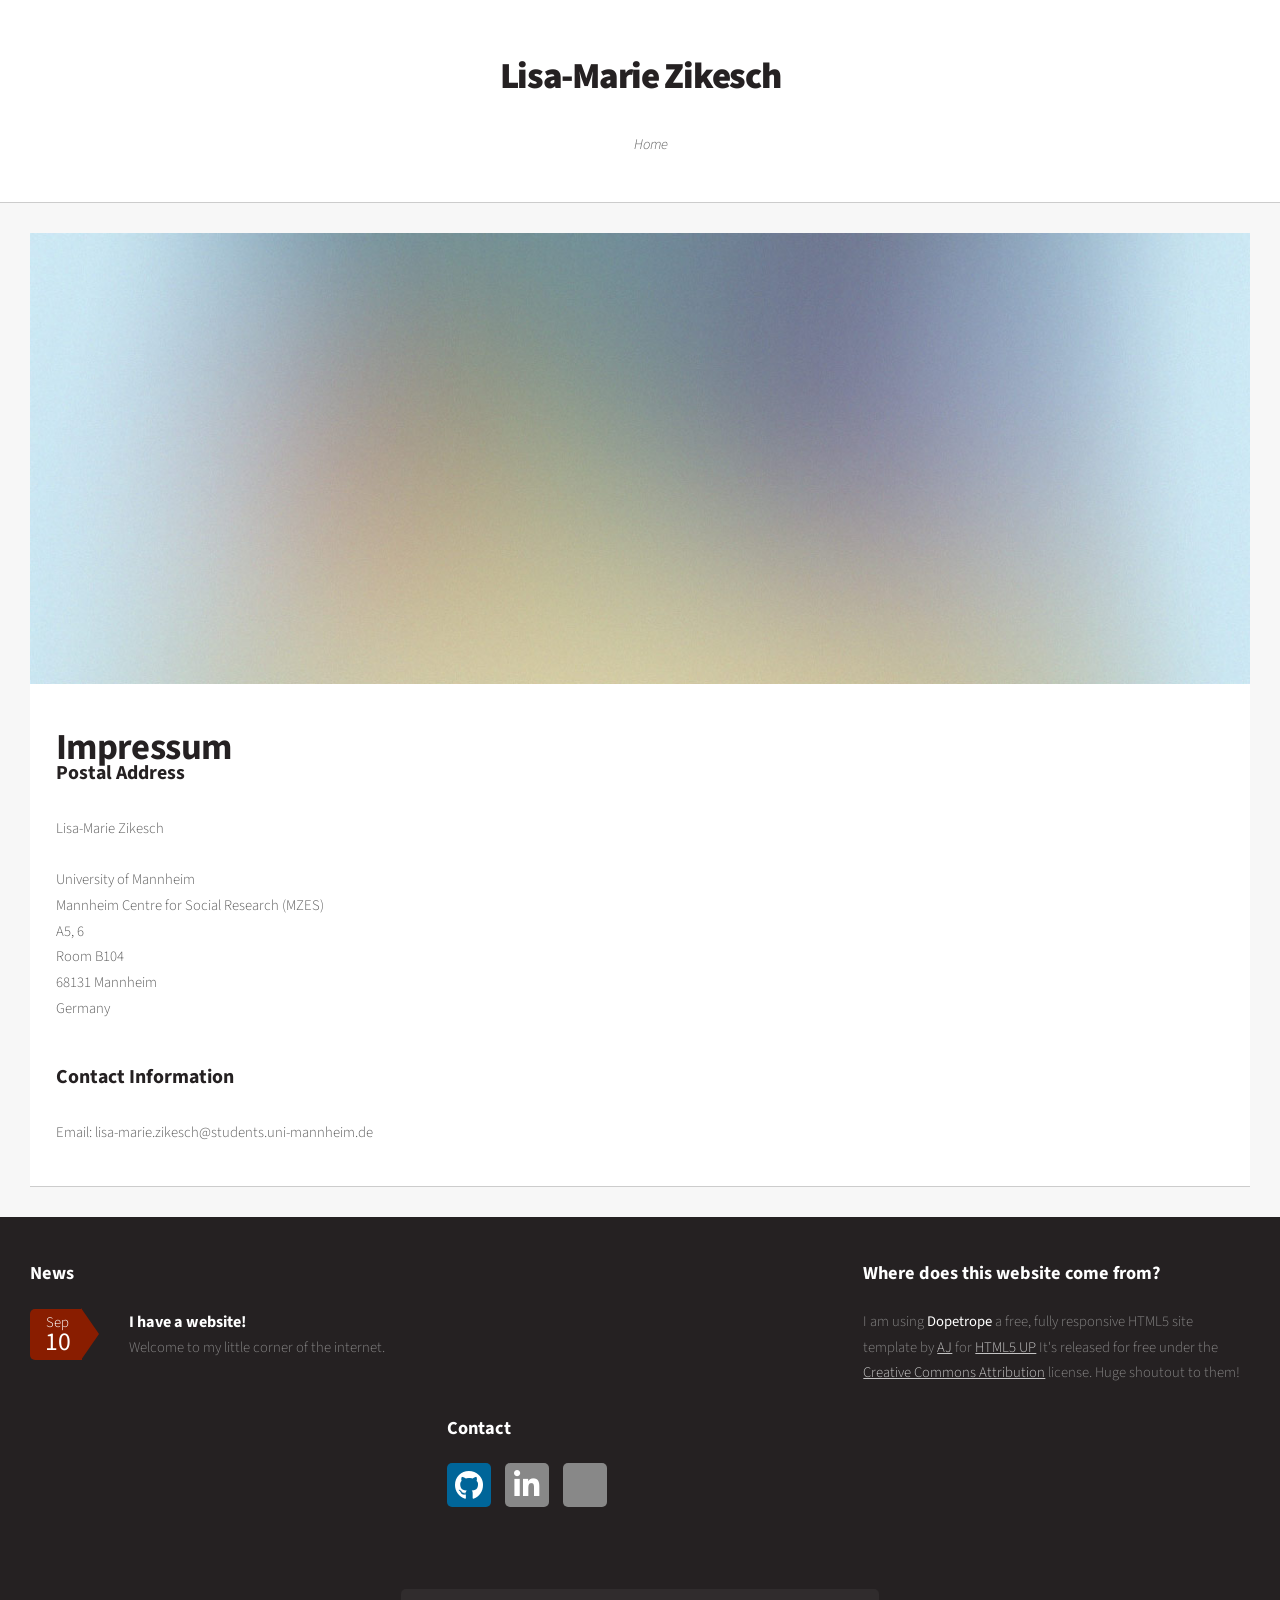
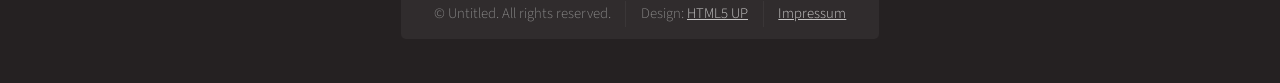
==== commit 50f64fc0: "update impressum" ====
--- a/impressum.html
+++ b/impressum.html
@@ -49,7 +49,7 @@
 						
 								<li><a href="left-sidebar.html">Left Sidebar</a></li>
 								<li><a href="right-sidebar.html">Right Sidebar</a></li>
-							-->
+								-->
 						
 							</ul>
 						</nav>
@@ -64,35 +64,26 @@
 							<article class="box post">
 								<a href="#" class="image featured"><img src="images/pic01.jpg" alt="" /></a>
 								<header>
-									<h2>About Me</h2>
-									<p>Bio</p>
+									<h2>Impressum</h2>
+									<h3>Postal Address</h3>
 								</header>
 								<p>
-									This is a placeholder for my very interesting biography. I might start with important facts and continue with grandous achievements.
+									Lisa-Marie Zikesch<br>
+									<br>
+									University of Mannheim<br>
+									Mannheim Centre for Social Research (MZES)<br>
+									A5, 6<br>
+									Room B104<br>
+									68131 Mannheim<br>
+									Germany
 								</p>
-								<p>
-									more spaceholder more time to shine.
-								</p>
-								<section>
-									<header>
-										<h3>Something else</h3>
+							
+								<section>
+									<header>
+										<h3>Contact Information</h3>
 									</header>
 									<p>
-										More space more me
-									</p>
-									<p>
-										Nunc diam iaculis massa, et aliquet nibh leo non nisl vitae porta lobortis, enim neque fringilla nunc,
-										eget faucibus lacus sem quis nunc suspendisse nec lectus sit amet augue rutrum vulputate ut ut mi. Aenean
-										elementum, mi sit amet porttitor lorem ipsum dolor sit amet, consectetur adipiscing elit. Lorem ipsum dolor
-										sit amet nullam consequat feugiat dolore tempus.
-									</p>
-								</section>
-								<section>
-									<header>
-										<h3>So in conclusion ...</h3>
-									</header>
-									<p>
-										I don't have much yet, but I hope I will be able to fill this in the coming three years.
+										Email: lisa-marie.zikesch@students.uni-mannheim.de
 									</p>
 								</section>
 							</article>
@@ -107,14 +98,15 @@
 							<div class="col-8 col-12-medium">
 								<section>
 									<header>
-										<h2>Blandit nisl adipiscing</h2>
+										<h2>News</h2>
 									</header>
 									<ul class="dates">
 										<li>
-											<span class="date">Jan <strong>27</strong></span>
-											<h3><a href="#">Lorem dolor sit amet veroeros</a></h3>
-											<p>Ipsum dolor sit amet veroeros consequat blandit ipsum phasellus lorem consequat etiam.</p>
-										</li>
+											<span class="date">Sep <strong>10</strong></span>
+											<h3><a href="#">I have a website!</a></h3>
+											<p>Welcome to my little corner of the internet.</p>
+										</li>
+									<!--
 										<li>
 											<span class="date">Jan <strong>23</strong></span>
 											<h3><a href="#">Ipsum sed blandit nisl consequat</a></h3>
@@ -135,28 +127,34 @@
 											<h3><a href="#">Blandit tempus aliquam?</a></h3>
 											<p>Feugiat sed tempus blandit tempus adipiscing nisl lorem ipsum dolor sit amet dolore.</p>
 										</li>
+									-->
 									</ul>
 								</section>
 							</div>
 							<div class="col-4 col-12-medium">
 								<section>
 									<header>
-										<h2>What's this all about?</h2>
-									</header>
+										<h2>Where does this website come from?</h2>
+									</header>
+									<!--
 									<a href="#" class="image featured"><img src="images/pic10.jpg" alt="" /></a>
+								-->
 									<p>
-										This is <strong>Dopetrope</strong> a free, fully responsive HTML5 site template by
+										I am using <strong>Dopetrope</strong> a free, fully responsive HTML5 site template by
 										<a href="http://twitter.com/ajlkn">AJ</a> for <a href="http://html5up.net/">HTML5 UP</a> It's released for free under
-										the <a href="http://html5up.net/license/">Creative Commons Attribution</a> license so feel free to use it for any personal or commercial project &ndash; just don't forget to credit us!
+										the <a href="http://html5up.net/license/">Creative Commons Attribution</a> license. Huge shoutout to them!
 									</p>
+									<!--
 									<footer>
 										<ul class="actions">
 											<li><a href="#" class="button">Find out more</a></li>
 										</ul>
 									</footer>
+								-->
 								</section>
 							</div>
 							<div class="col-4 col-6-medium col-12-small">
+								<!--
 								<section>
 									<header>
 										<h2>Tempus consequat</h2>
@@ -185,20 +183,20 @@
 										<li><a href="#">Elit class aptent taciti sociosqu ad litora</a></li>
 									</ul>
 								</section>
+								-->
 							</div>
 							<div class="col-4 col-12-medium">
 								<section>
 									<header>
-										<h2>Vitae tempor lorem</h2>
+										<h2>Contact</h2>
 									</header>
 									<ul class="social">
-										<li><a class="icon brands fa-facebook-f" href="#"><span class="label">Facebook</span></a></li>
-										<li><a class="icon brands fa-twitter" href="#"><span class="label">Twitter</span></a></li>
-										<li><a class="icon brands fa-dribbble" href="#"><span class="label">Dribbble</span></a></li>
-										<li><a class="icon brands fa-tumblr" href="#"><span class="label">Tumblr</span></a></li>
-										<li><a class="icon brands fa-linkedin-in" href="#"><span class="label">LinkedIn</span></a></li>
+										<li><a class="icon brands fab fa-github" href="https://github.com/lisa-mariezikesch"><span class="label">GitHub</span></a></li>
+										<li><a class="icon brands fa-linkedin-in" href="https://www.linkedin.com/in/lisa-marie-zikesch-092158225/?locale=en-US"><span class="label">LinkedIn</span></a></li>
+										<li><a class="icon brands fas fa-envelope" href="mailto:lisa-marie.zikesch@students.uni-mannheim.de"><span class="label">Email</span></a></li>
 									</ul>
 									<ul class="contact">
+										<!--
 										<li>
 											<h3>Address</h3>
 											<p>
@@ -207,14 +205,17 @@
 												Nashville, TN 00000-0000
 											</p>
 										</li>
+								
 										<li>
 											<h3>Mail</h3>
-											<p><a href="#">someone@untitled.tld</a></p>
-										</li>
+											<p><a href="mailto:lisa-marie.zikesch@students.uni-mannheim.de">lisa-marie.zikesch@students.uni-mannheim.de</a></p>
+										</li>
+									
 										<li>
 											<h3>Phone</h3>
 											<p>(800) 000-0000</p>
 										</li>
+									-->
 									</ul>
 								</section>
 							</div>
@@ -223,7 +224,7 @@
 								<!-- Copyright -->
 									<div id="copyright">
 										<ul class="links">
-											<li>&copy; Untitled. All rights reserved.</li><li>Design: <a href="http://html5up.net">HTML5 UP</a></li>
+											<li>&copy; Untitled. All rights reserved.</li><li>Design: <a href="http://html5up.net">HTML5 UP</a></li><li><a href="impressum.html">Impressum</a></li>
 										</ul>
 									</div>
 
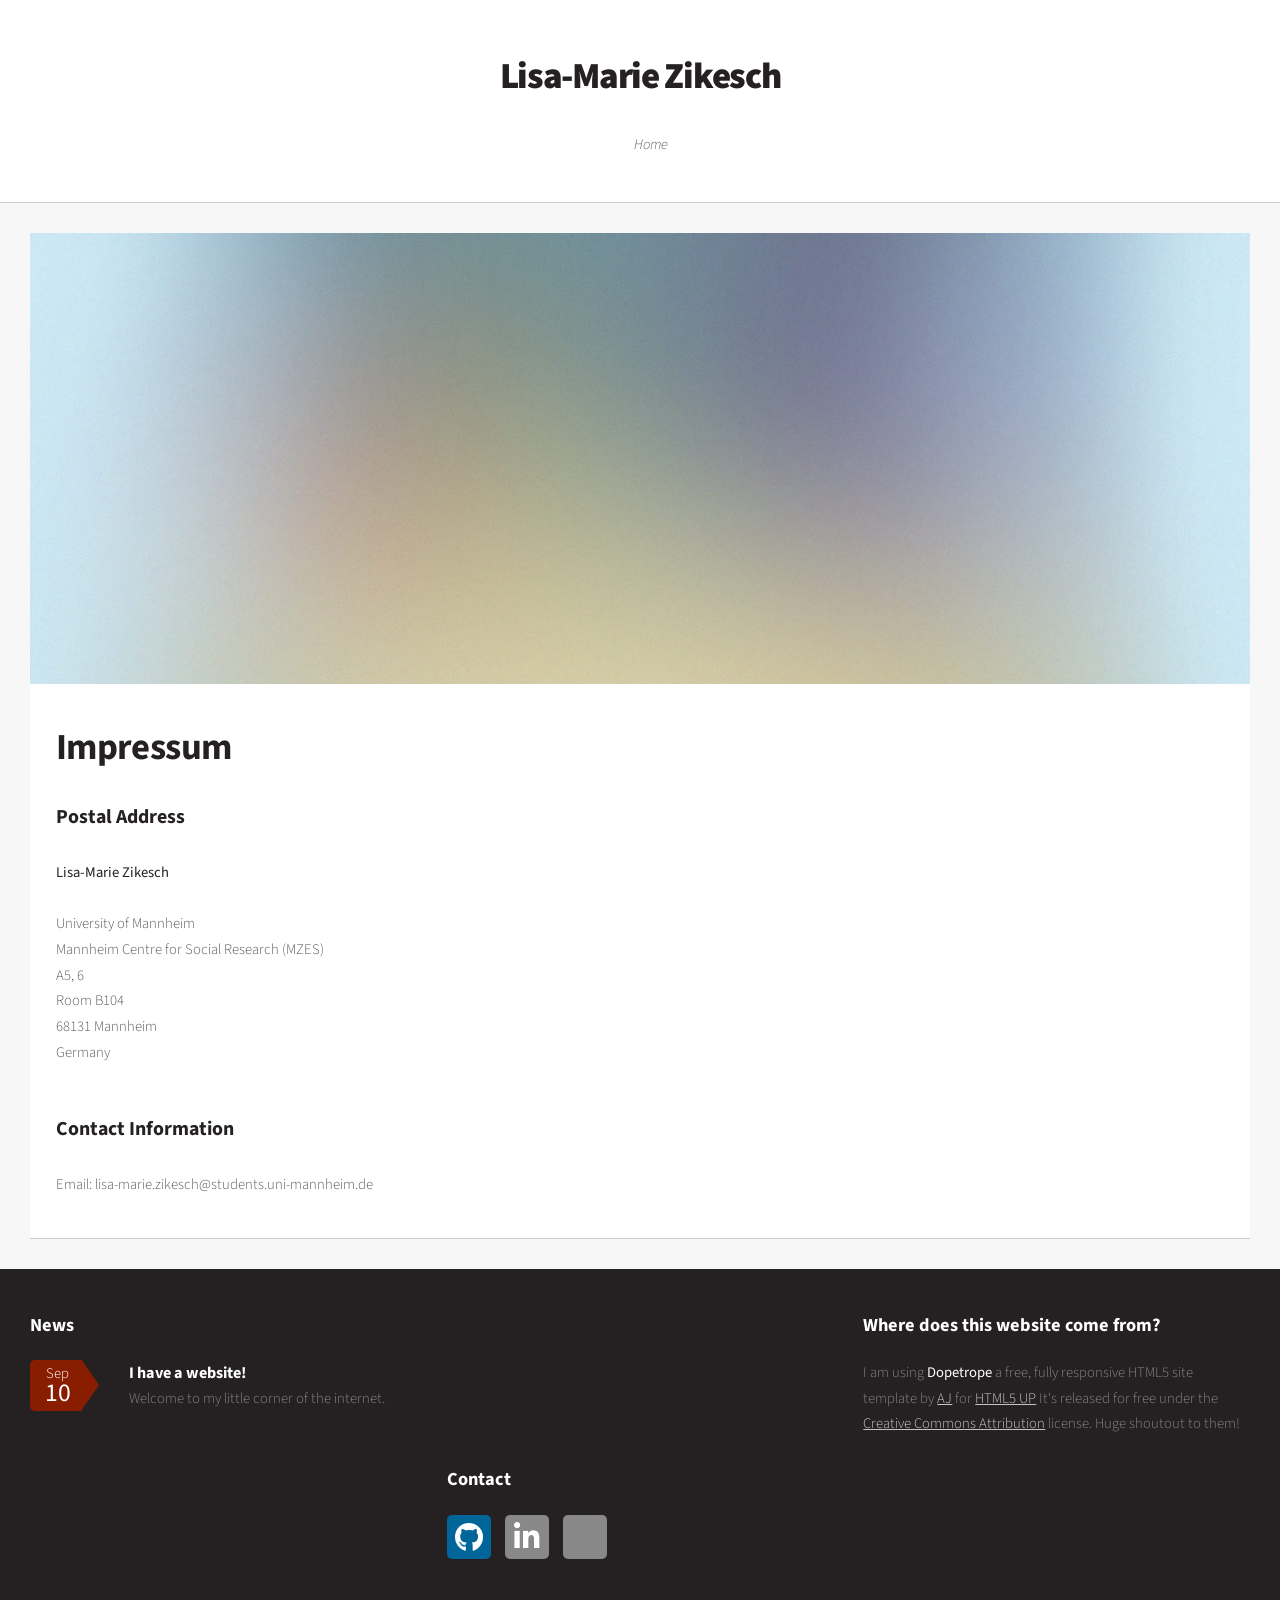
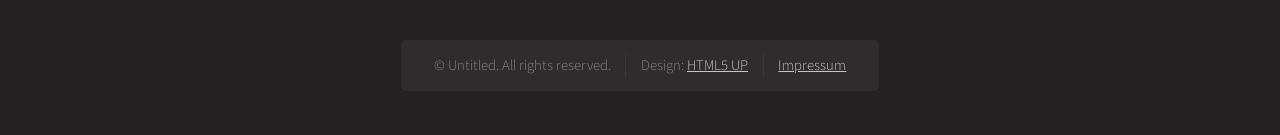
==== commit 74a4bad0: "Update impressum.html" ====
--- a/impressum.html
+++ b/impressum.html
@@ -65,18 +65,23 @@
 								<a href="#" class="image featured"><img src="images/pic01.jpg" alt="" /></a>
 								<header>
 									<h2>Impressum</h2>
-									<h3>Postal Address</h3>
+							
 								</header>
-								<p>
-									Lisa-Marie Zikesch<br>
-									<br>
-									University of Mannheim<br>
-									Mannheim Centre for Social Research (MZES)<br>
-									A5, 6<br>
-									Room B104<br>
-									68131 Mannheim<br>
-									Germany
-								</p>
+								<section>
+									<header>
+										<h3>Postal Address</h3>
+									</header>
+									<p>
+										<b>Lisa-Marie Zikesch</b><br>
+										<br>
+										University of Mannheim<br>
+										Mannheim Centre for Social Research (MZES)<br>
+										A5, 6<br>
+										Room B104<br>
+										68131 Mannheim<br>
+										Germany
+									</p>
+								</section>
 							
 								<section>
 									<header>
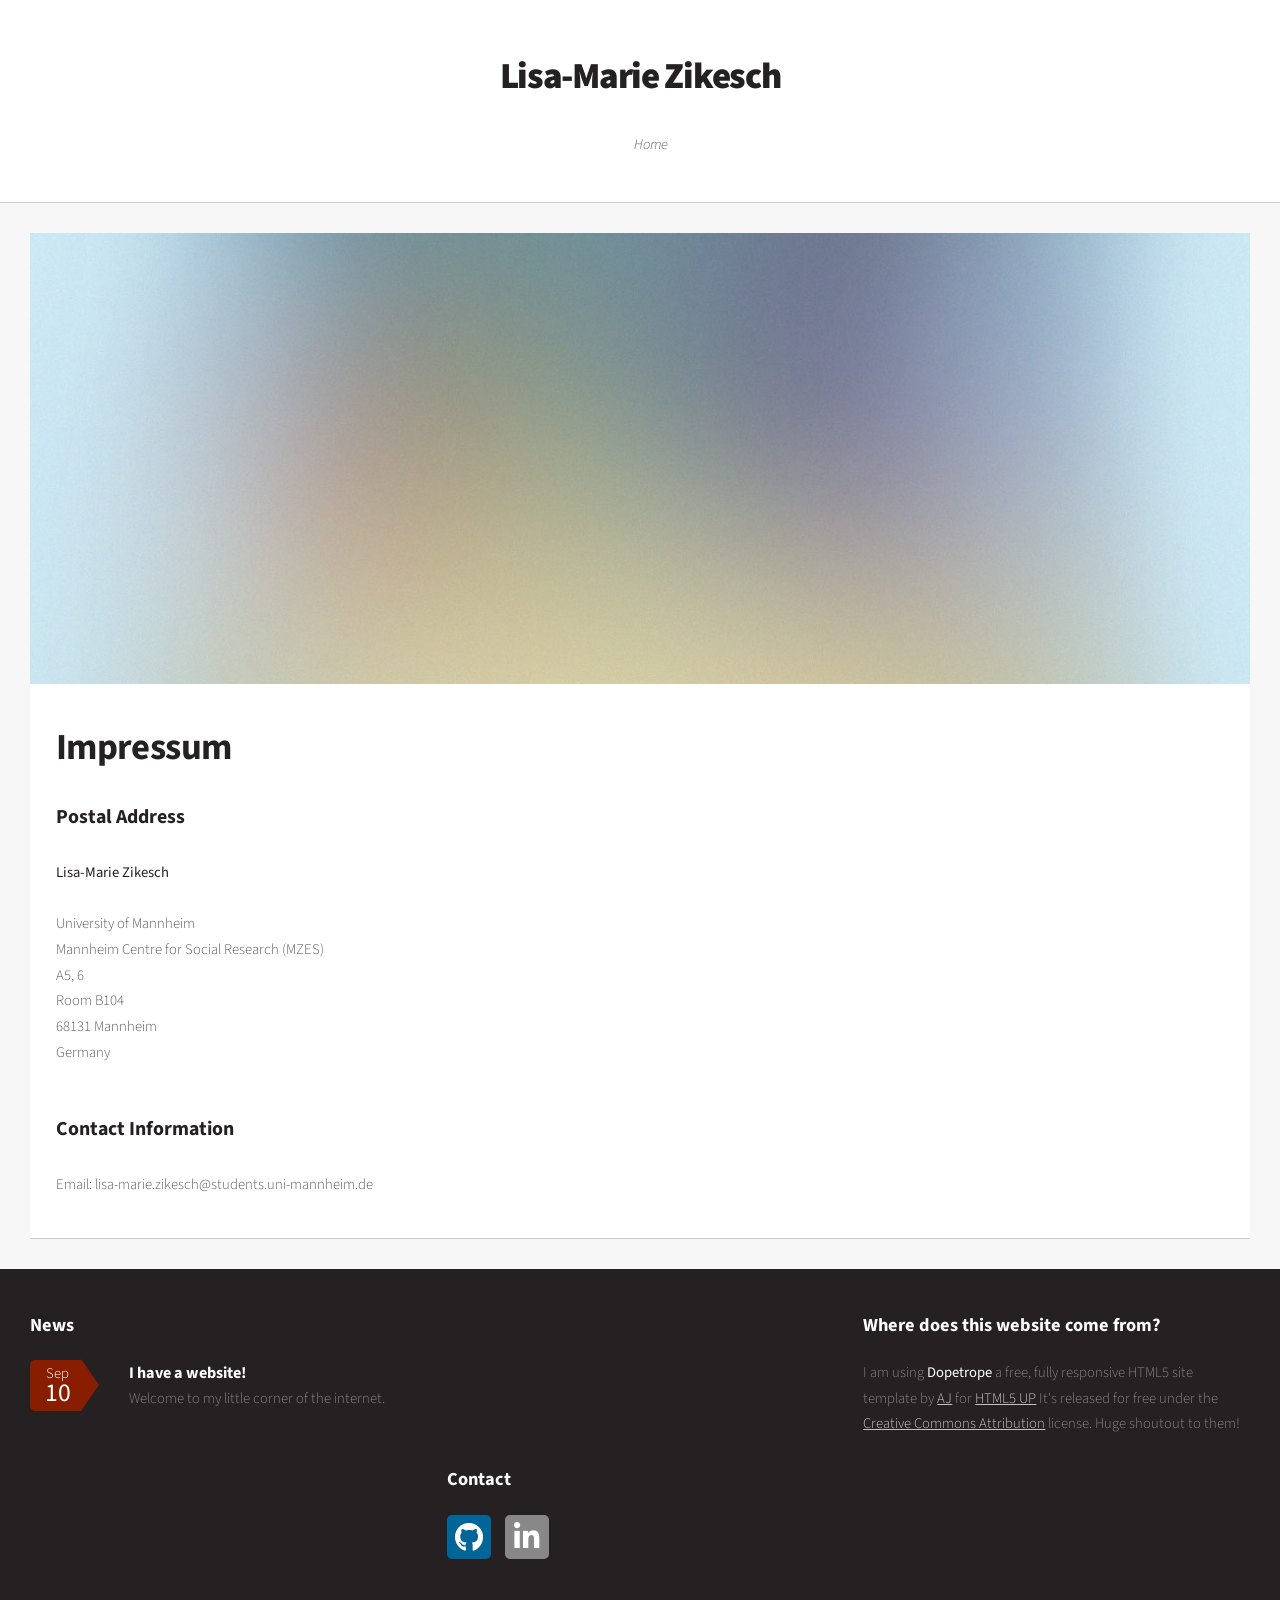
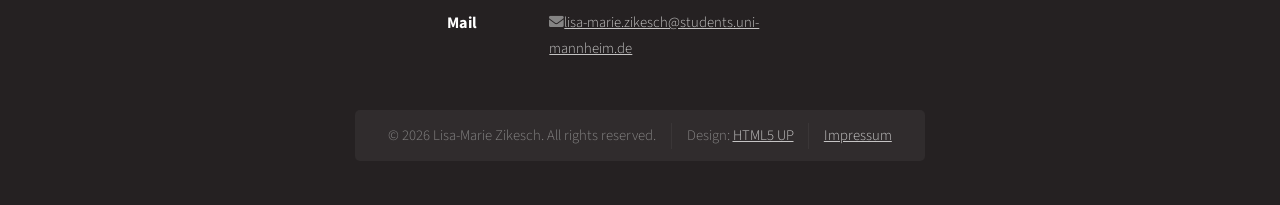
==== commit 13ec2ab1: "changes" ====
--- a/impressum.html
+++ b/impressum.html
@@ -198,9 +198,13 @@
 									<ul class="social">
 										<li><a class="icon brands fab fa-github" href="https://github.com/lisa-mariezikesch"><span class="label">GitHub</span></a></li>
 										<li><a class="icon brands fa-linkedin-in" href="https://www.linkedin.com/in/lisa-marie-zikesch-092158225/?locale=en-US"><span class="label">LinkedIn</span></a></li>
-										<li><a class="icon brands fas fa-envelope" href="mailto:lisa-marie.zikesch@students.uni-mannheim.de"><span class="label">Email</span></a></li>
+			
 									</ul>
 									<ul class="contact">
+										<li>
+											<h3>Mail</h3>
+											<p><i class="fas fa-envelope"></i><a href="mailto:lisa-marie.zikesch@students.uni-mannheim.de">lisa-marie.zikesch@students.uni-mannheim.de</a></p>
+										</li>
 										<!--
 										<li>
 											<h3>Address</h3>
@@ -229,7 +233,7 @@
 								<!-- Copyright -->
 									<div id="copyright">
 										<ul class="links">
-											<li>&copy; Untitled. All rights reserved.</li><li>Design: <a href="http://html5up.net">HTML5 UP</a></li><li><a href="impressum.html">Impressum</a></li>
+											<li>&copy; 2026 Lisa-Marie Zikesch. All rights reserved.</li><li>Design: <a href="http://html5up.net">HTML5 UP</a></li><li><a href="impressum.html">Impressum</a></li>
 										</ul>
 									</div>
 
--- a/assets/css/main.css
+++ b/assets/css/main.css
@@ -1648,7 +1648,7 @@
 		input[type="reset"].alt,
 		button.alt,
 		.button.alt {
-			background: #252122;
+			background: #891d00;
 		}
 
 			input[type="button"].alt:hover,
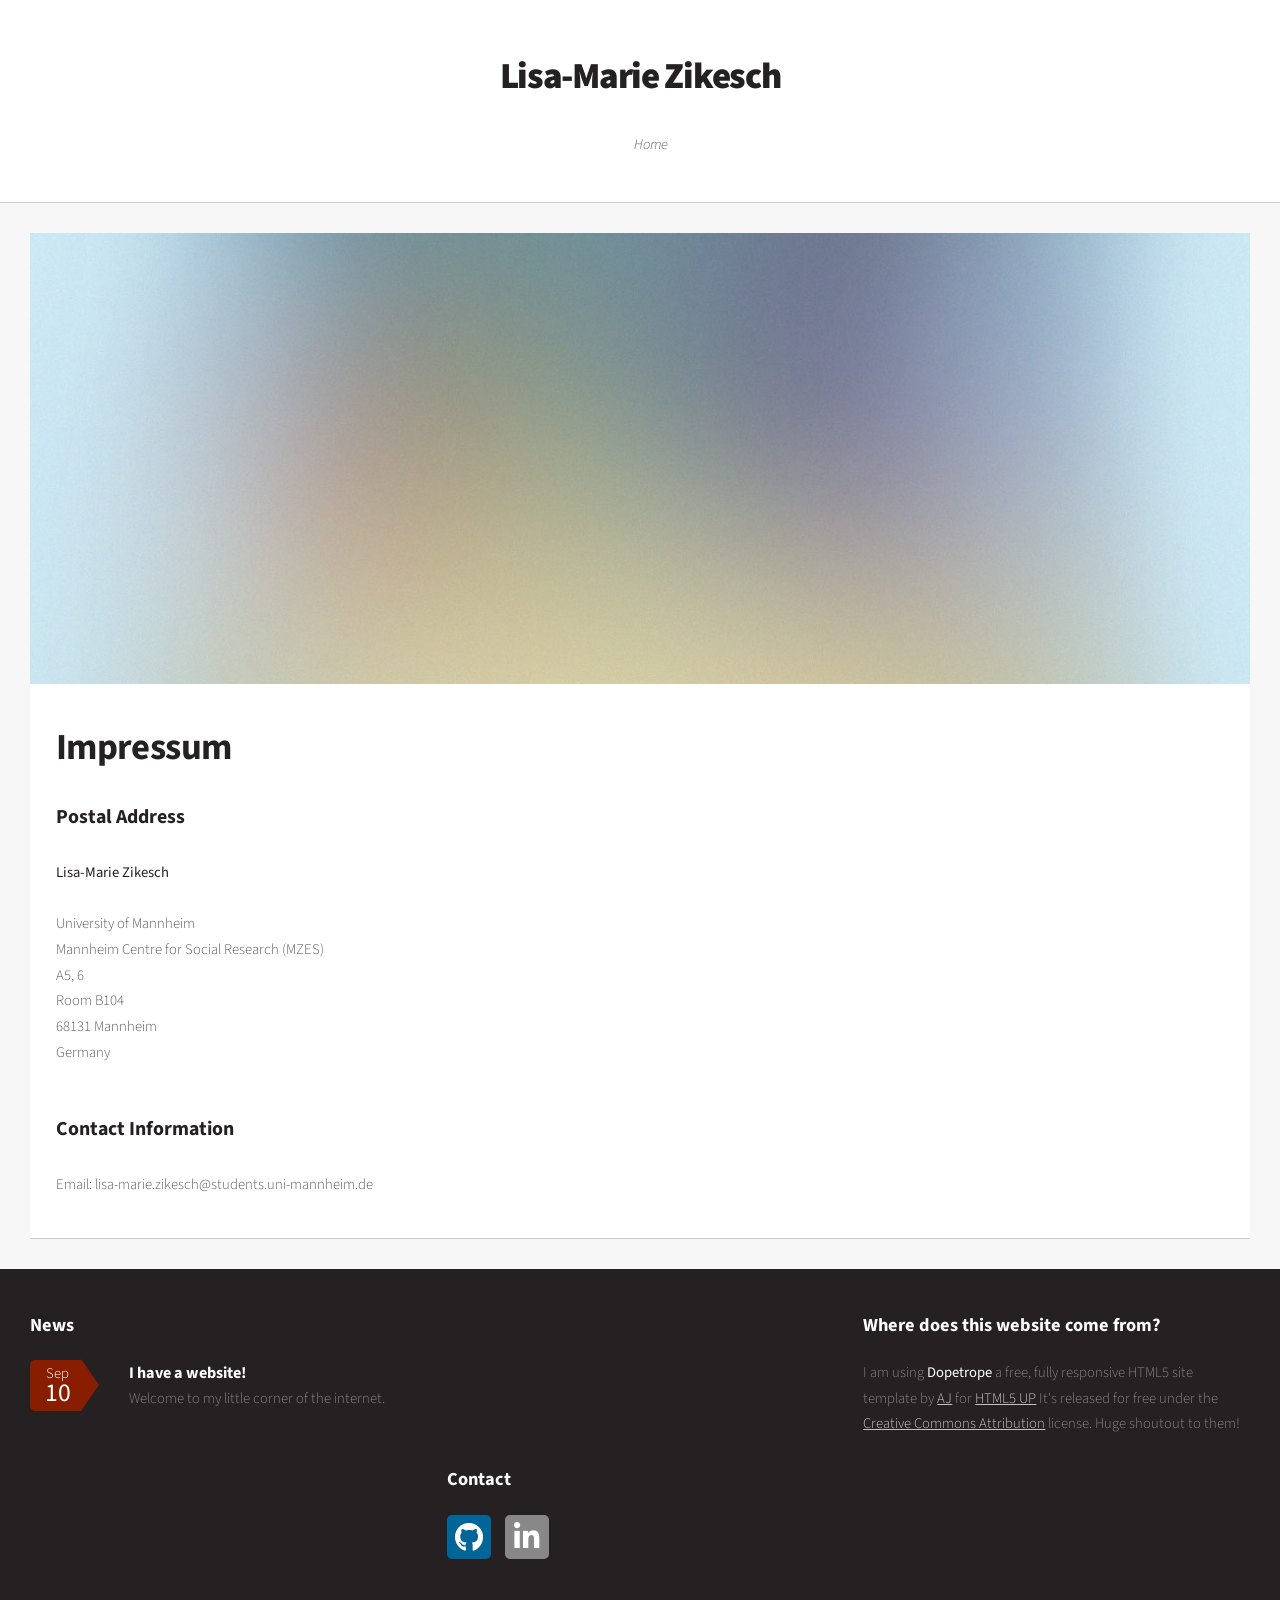
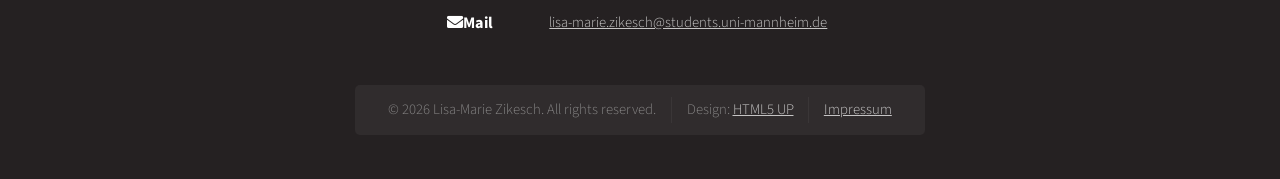
==== commit 5b589028: "Update impressum.html" ====
--- a/impressum.html
+++ b/impressum.html
@@ -202,8 +202,8 @@
 									</ul>
 									<ul class="contact">
 										<li>
-											<h3>Mail</h3>
-											<p><i class="fas fa-envelope"></i><a href="mailto:lisa-marie.zikesch@students.uni-mannheim.de">lisa-marie.zikesch@students.uni-mannheim.de</a></p>
+											<h3><i class="fas fa-envelope"></i>Mail</h3>
+											<p><a href="mailto:lisa-marie.zikesch@students.uni-mannheim.de">lisa-marie.zikesch@students.uni-mannheim.de</a></p>
 										</li>
 										<!--
 										<li>
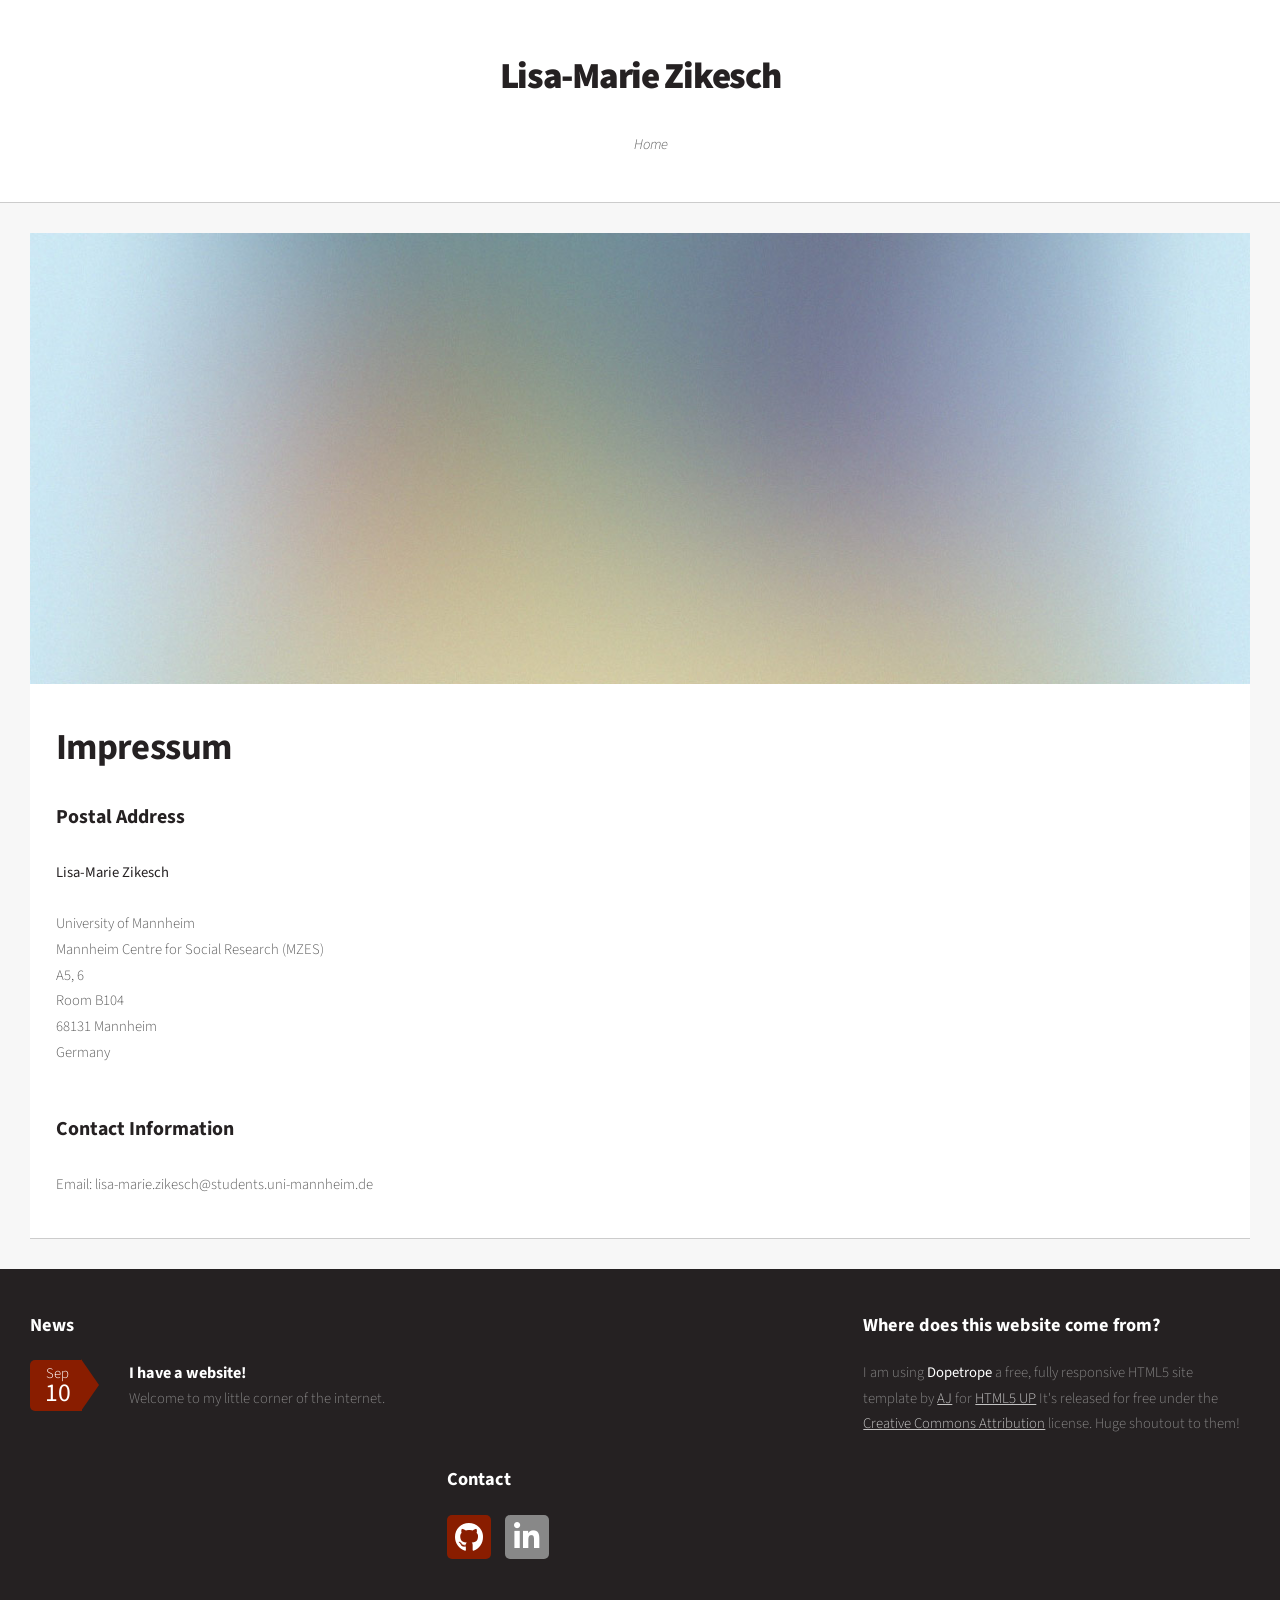
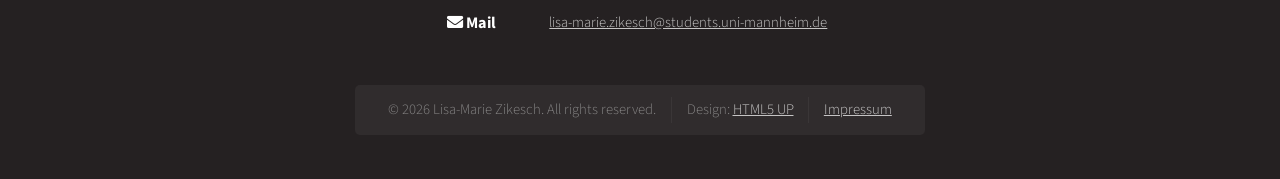
==== commit 8fdbda48: "changes" ====
--- a/impressum.html
+++ b/impressum.html
@@ -202,7 +202,7 @@
 									</ul>
 									<ul class="contact">
 										<li>
-											<h3><i class="fas fa-envelope"></i>Mail</h3>
+											<h3><i class="fas fa-envelope"></i> Mail</h3>
 											<p><a href="mailto:lisa-marie.zikesch@students.uni-mannheim.de">lisa-marie.zikesch@students.uni-mannheim.de</a></p>
 										</li>
 										<!--
--- a/assets/css/main.css
+++ b/assets/css/main.css
@@ -1960,11 +1960,11 @@
 					}
 				
 				ul.social li a.fa-github {
-					background: #006599;
+					background: #891d00;
 				}
 
 					ul.social li a.fa-github:hover {
-						background: #1075a9;
+						background: #891d00;
 					}	
 
 				ul.social li a.fa-email {
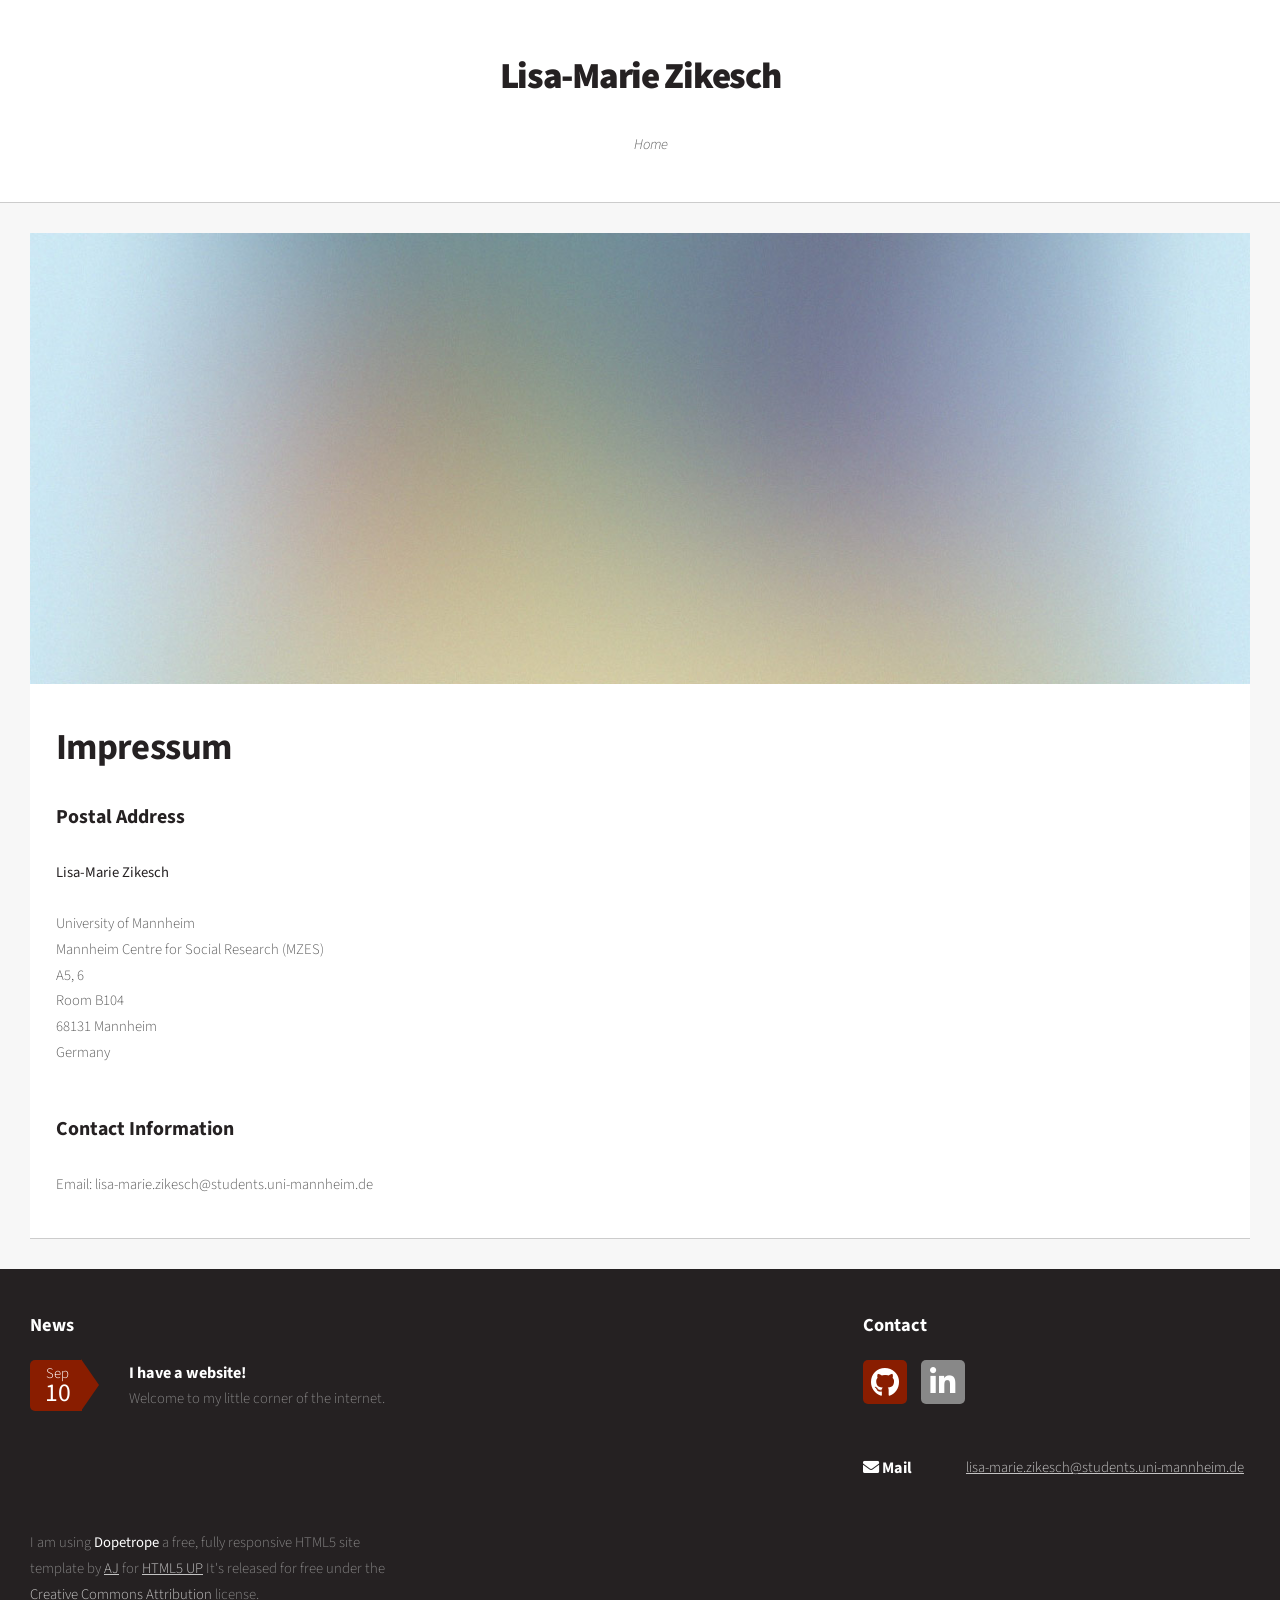
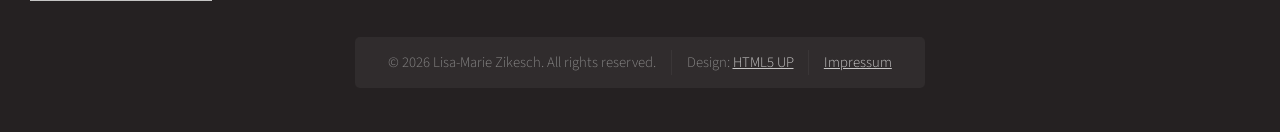
==== commit ba7393fa: "Update impressum.html" ====
--- a/impressum.html
+++ b/impressum.html
@@ -136,18 +136,85 @@
 									</ul>
 								</section>
 							</div>
+						
+							<!--
+							<div class="col-4 col-6-medium col-12-small">
+								
+								<section>
+									<header>
+										<h2>Tempus consequat</h2>
+									</header>
+									<ul class="divided">
+										<li><a href="#">Lorem ipsum dolor sit amet sit veroeros</a></li>
+										<li><a href="#">Sed et blandit consequat sed tlorem blandit</a></li>
+										<li><a href="#">Adipiscing feugiat phasellus sed tempus</a></li>
+										<li><a href="#">Hendrerit tortor vitae mattis tempor sapien</a></li>
+										<li><a href="#">Sem feugiat sapien id suscipit magna felis nec</a></li>
+										<li><a href="#">Elit class aptent taciti sociosqu ad litora</a></li>
+									</ul>
+								</section>
+							</div>
+							<div class="col-4 col-6-medium col-12-small">
+								<section>
+									<header>
+										<h2>Ipsum et phasellus</h2>
+									</header>
+									<ul class="divided">
+										<li><a href="#">Lorem ipsum dolor sit amet sit veroeros</a></li>
+										<li><a href="#">Sed et blandit consequat sed tlorem blandit</a></li>
+										<li><a href="#">Adipiscing feugiat phasellus sed tempus</a></li>
+										<li><a href="#">Hendrerit tortor vitae mattis tempor sapien</a></li>
+										<li><a href="#">Sem feugiat sapien id suscipit magna felis nec</a></li>
+										<li><a href="#">Elit class aptent taciti sociosqu ad litora</a></li>
+									</ul>
+								</section>
+								
+							</div>
+							-->
 							<div class="col-4 col-12-medium">
 								<section>
 									<header>
-										<h2>Where does this website come from?</h2>
-									</header>
-									<!--
-									<a href="#" class="image featured"><img src="images/pic10.jpg" alt="" /></a>
-								-->
+										<h2>Contact</h2>
+									</header>
+									<ul class="social">
+										<li><a class="icon brands fab fa-github" href="https://github.com/lisa-mariezikesch"><span class="label">GitHub</span></a></li>
+										<li><a class="icon brands fa-linkedin-in" href="https://www.linkedin.com/in/lisa-marie-zikesch-092158225/?locale=en-US"><span class="label">LinkedIn</span></a></li>
+			
+									</ul>
+									<ul class="contact">
+										<li>
+											<h3><i class="fas fa-envelope"></i> Mail</h3>
+											<p><a href="mailto:lisa-marie.zikesch@students.uni-mannheim.de">lisa-marie.zikesch@students.uni-mannheim.de</a></p>
+										</li>
+										<!--
+										<li>
+											<h3>Address</h3>
+											<p>
+												Untitled Incorporated<br />
+												1234 Somewhere Road Suite<br />
+												Nashville, TN 00000-0000
+											</p>
+										</li>
+								
+										<li>
+											<h3>Mail</h3>
+											<p><a href="mailto:lisa-marie.zikesch@students.uni-mannheim.de">lisa-marie.zikesch@students.uni-mannheim.de</a></p>
+										</li>
+									
+										<li>
+											<h3>Phone</h3>
+											<p>(800) 000-0000</p>
+										</li>
+									-->
+									</ul>
+								</section>
+							</div>
+							<div class="col-4 col-12-small">
+								<section>
 									<p>
 										I am using <strong>Dopetrope</strong> a free, fully responsive HTML5 site template by
 										<a href="http://twitter.com/ajlkn">AJ</a> for <a href="http://html5up.net/">HTML5 UP</a> It's released for free under
-										the <a href="http://html5up.net/license/">Creative Commons Attribution</a> license. Huge shoutout to them!
+										the <a href="http://html5up.net/license/">Creative Commons Attribution</a> license. 
 									</p>
 									<!--
 									<footer>
@@ -158,76 +225,6 @@
 								-->
 								</section>
 							</div>
-							<div class="col-4 col-6-medium col-12-small">
-								<!--
-								<section>
-									<header>
-										<h2>Tempus consequat</h2>
-									</header>
-									<ul class="divided">
-										<li><a href="#">Lorem ipsum dolor sit amet sit veroeros</a></li>
-										<li><a href="#">Sed et blandit consequat sed tlorem blandit</a></li>
-										<li><a href="#">Adipiscing feugiat phasellus sed tempus</a></li>
-										<li><a href="#">Hendrerit tortor vitae mattis tempor sapien</a></li>
-										<li><a href="#">Sem feugiat sapien id suscipit magna felis nec</a></li>
-										<li><a href="#">Elit class aptent taciti sociosqu ad litora</a></li>
-									</ul>
-								</section>
-							</div>
-							<div class="col-4 col-6-medium col-12-small">
-								<section>
-									<header>
-										<h2>Ipsum et phasellus</h2>
-									</header>
-									<ul class="divided">
-										<li><a href="#">Lorem ipsum dolor sit amet sit veroeros</a></li>
-										<li><a href="#">Sed et blandit consequat sed tlorem blandit</a></li>
-										<li><a href="#">Adipiscing feugiat phasellus sed tempus</a></li>
-										<li><a href="#">Hendrerit tortor vitae mattis tempor sapien</a></li>
-										<li><a href="#">Sem feugiat sapien id suscipit magna felis nec</a></li>
-										<li><a href="#">Elit class aptent taciti sociosqu ad litora</a></li>
-									</ul>
-								</section>
-								-->
-							</div>
-							<div class="col-4 col-12-medium">
-								<section>
-									<header>
-										<h2>Contact</h2>
-									</header>
-									<ul class="social">
-										<li><a class="icon brands fab fa-github" href="https://github.com/lisa-mariezikesch"><span class="label">GitHub</span></a></li>
-										<li><a class="icon brands fa-linkedin-in" href="https://www.linkedin.com/in/lisa-marie-zikesch-092158225/?locale=en-US"><span class="label">LinkedIn</span></a></li>
-			
-									</ul>
-									<ul class="contact">
-										<li>
-											<h3><i class="fas fa-envelope"></i> Mail</h3>
-											<p><a href="mailto:lisa-marie.zikesch@students.uni-mannheim.de">lisa-marie.zikesch@students.uni-mannheim.de</a></p>
-										</li>
-										<!--
-										<li>
-											<h3>Address</h3>
-											<p>
-												Untitled Incorporated<br />
-												1234 Somewhere Road Suite<br />
-												Nashville, TN 00000-0000
-											</p>
-										</li>
-								
-										<li>
-											<h3>Mail</h3>
-											<p><a href="mailto:lisa-marie.zikesch@students.uni-mannheim.de">lisa-marie.zikesch@students.uni-mannheim.de</a></p>
-										</li>
-									
-										<li>
-											<h3>Phone</h3>
-											<p>(800) 000-0000</p>
-										</li>
-									-->
-									</ul>
-								</section>
-							</div>
 							<div class="col-12">
 
 								<!-- Copyright -->
--- a/assets/css/main.css
+++ b/assets/css/main.css
@@ -2957,3 +2957,15 @@
   line-height: 1.4;
   text-align: right;
 }
+
+@media (max-width: 980px) {
+  .about-section {
+    flex-direction: column;
+    align-items: flex-start;
+  }
+
+  .image-figure {
+    width: 100%;
+    max-width: none;
+  }
+}
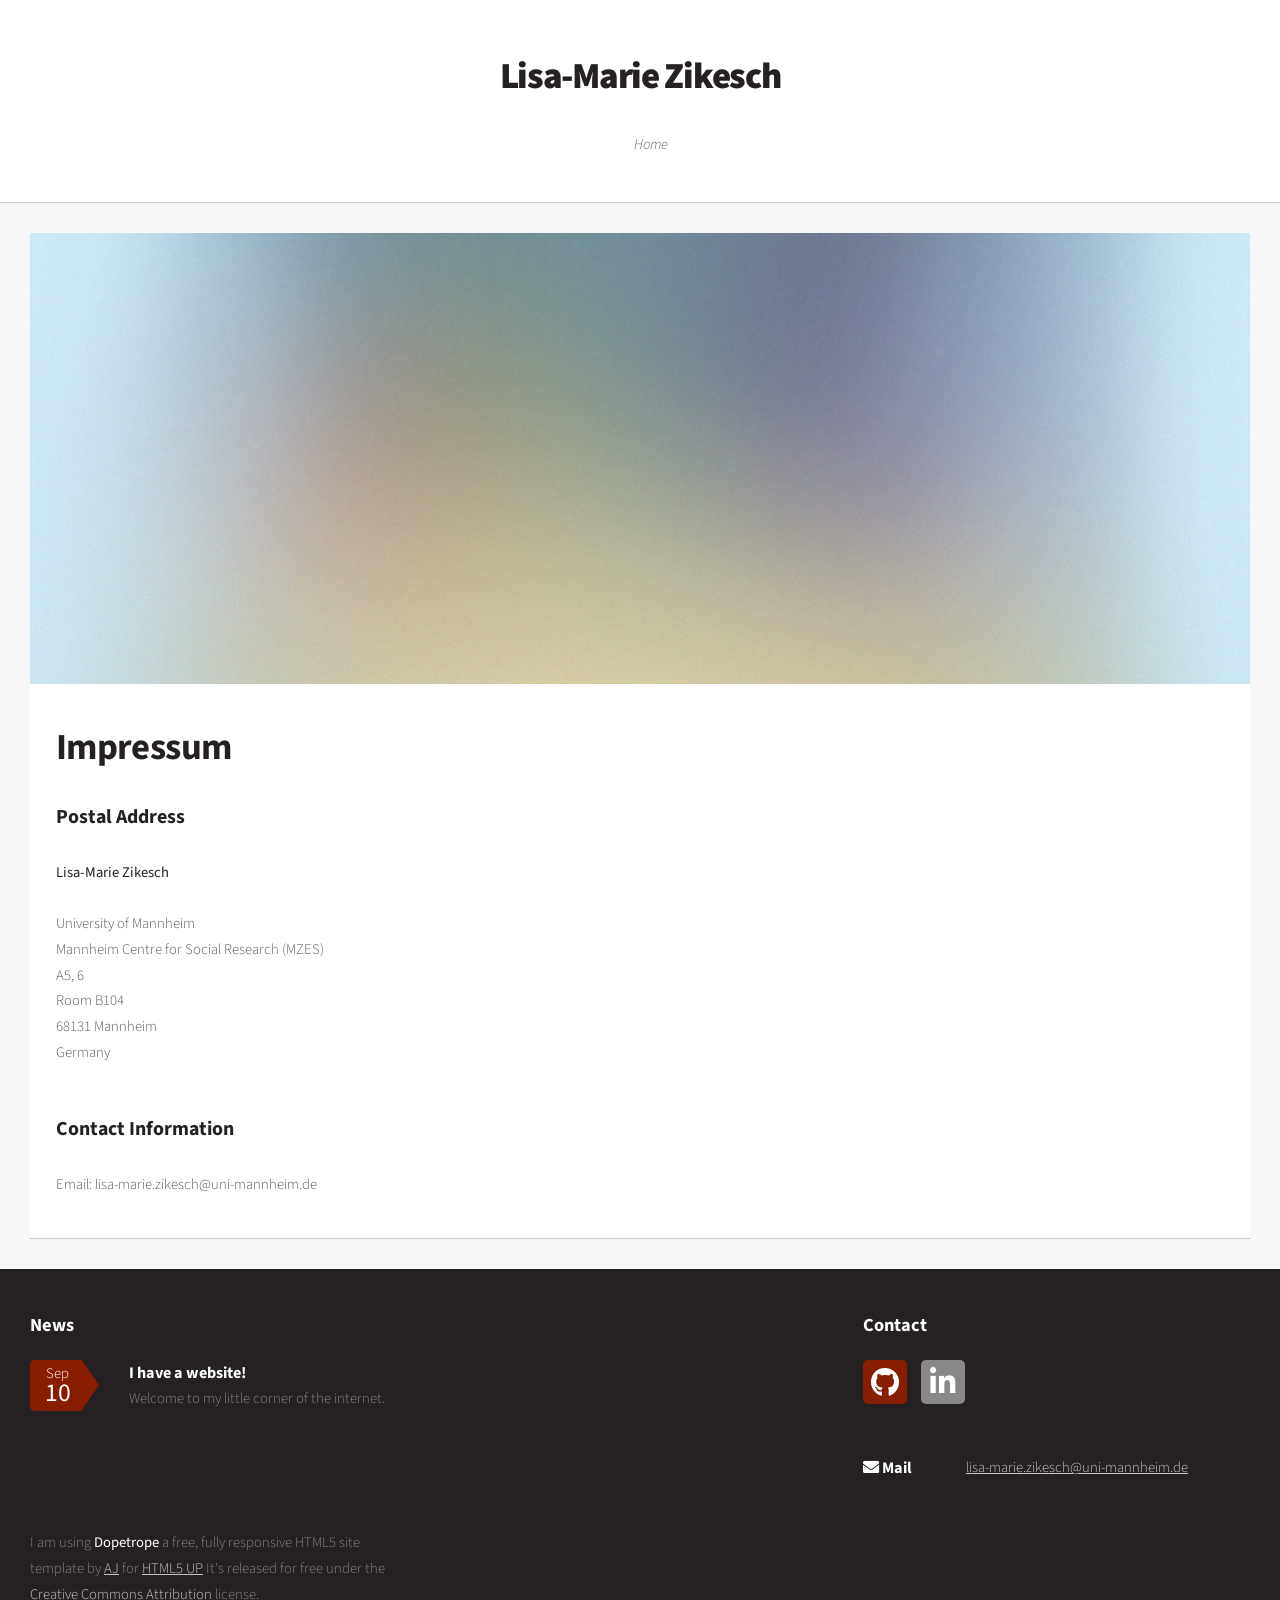
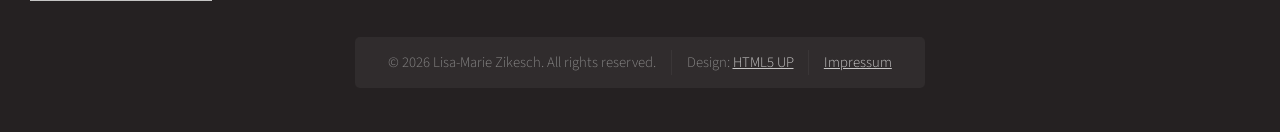
==== commit 93388f0e: "change email" ====
--- a/impressum.html
+++ b/impressum.html
@@ -88,7 +88,7 @@
 										<h3>Contact Information</h3>
 									</header>
 									<p>
-										Email: lisa-marie.zikesch@students.uni-mannheim.de
+										Email: lisa-marie.zikesch@uni-mannheim.de
 									</p>
 								</section>
 							</article>
@@ -184,7 +184,7 @@
 									<ul class="contact">
 										<li>
 											<h3><i class="fas fa-envelope"></i> Mail</h3>
-											<p><a href="mailto:lisa-marie.zikesch@students.uni-mannheim.de">lisa-marie.zikesch@students.uni-mannheim.de</a></p>
+											<p><a href="mailto:lisa-marie.zikesch@uni-mannheim.de">lisa-marie.zikesch@uni-mannheim.de</a></p>
 										</li>
 										<!--
 										<li>
@@ -198,7 +198,7 @@
 								
 										<li>
 											<h3>Mail</h3>
-											<p><a href="mailto:lisa-marie.zikesch@students.uni-mannheim.de">lisa-marie.zikesch@students.uni-mannheim.de</a></p>
+											<p><a href="mailto:lisa-marie.zikesch@uni-mannheim.de">lisa-marie.zikesch@students.uni-mannheim.de</a></p>
 										</li>
 									
 										<li>
